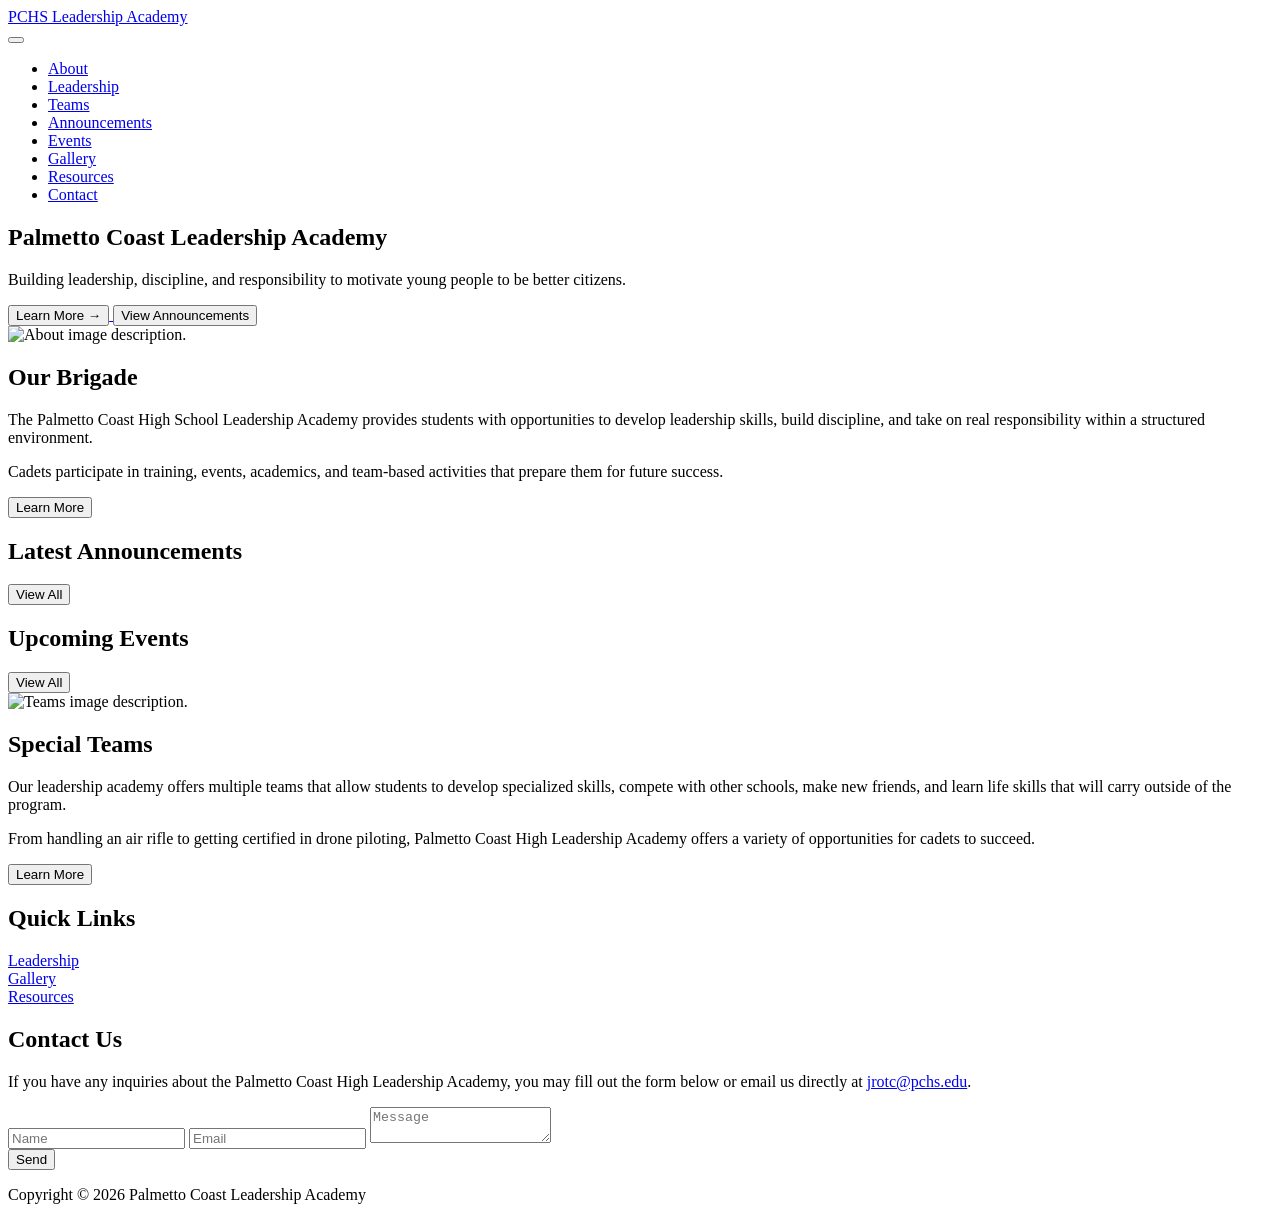
==== src/index.html @ 45a63ae2 "Create index.html" ====
<!doctype html>
<html lang="en">
  <head>
    <meta charset="UTF-8" />
    <meta name="viewport" content="width=device-width, initial-scale=1.0" />
    <meta name="language" content="English" />
    <meta
      name="description"
      content="The Palmetto Coast High Leadership Academy, where we build leadership, discipline, and responsibility to motivate young people to be better citizens. This is a case study. This is not a real school or JROTC program."
    />
    <title>Palmetto Coast High Leadership Academy</title>
    <link rel="stylesheet" href="assets/css/style.css" />
  </head>
  <body>
    <!-- Header -->
    <header class="header">
      <div class="container nav__container">
        <div class="logo">
          <a href="index.html">PCHS Leadership Academy</a>
        </div>

        <button
          class="nav__toggle"
          aria-expanded="false"
          aria-label="Toggle menu"
        >
          <span class="bar"></span>
          <span class="bar"></span>
          <span class="bar"></span>
        </button>

        <nav class="nav nav__panel" aria-label="Primary">
          <ul>
            <li><a href="pages/about.html">About</a></li>
            <li><a href="pages/leadership.html">Leadership</a></li>
            <li><a href="pages/teams.html">Teams</a></li>
            <li><a href="pages/announcements.html">Announcements</a></li>
            <li><a href="pages/events.html">Events</a></li>
            <li><a href="pages/gallery.html">Gallery</a></li>
            <li><a href="pages/resources.html">Resources</a></li>
            <li><a href="pages/contact.html">Contact</a></li>
          </ul>
        </nav>
      </div>
    </header>

    <main data-page="home">
      <!-- Hero Section -->
      <section id="hero">
        <div class="container hero__container">
          <h1>Palmetto Coast Leadership Academy</h1>
          <p>
            Building leadership, discipline, and responsibility to motivate
            young people to be better citizens.
          </p>
          <div class="hero__buttons">
            <a href="pages/about.html">
              <button class="primary-btn">Learn More →</button>
            </a>
            <a href="#announcements"
              ><button class="secondary-btn">View Announcements</button></a
            >
          </div>
        </div>
      </section>

      <!-- About / Program Overview Section -->
      <section id="overview">
        <div class="container overview__container">
          <div class="overview__img">
            <img
              src="assets/images/about-img.jpg"
              alt="About image description."
            />
          </div>
          <div class="overview__content">
            <h2>Our Brigade</h2>
            <p>
              The Palmetto Coast High School Leadership Academy provides
              students with opportunities to develop leadership skills, build
              discipline, and take on real responsibility within a structured
              environment.
            </p>
            <p>
              Cadets participate in training, events, academics, and team-based
              activities that prepare them for future success.
            </p>
            <a href="pages/about.html"><button>Learn More</button></a>
          </div>
        </div>
      </section>

      <!-- Latest Announcements Section -->
      <section id="announcements">
        <div class="container">
          <h2>Latest Announcements</h2>

          <div class="item__grid" id="announcement-list"></div>
          <div class="view-all">
            <a href="pages/announcements.html"><button>View All</button></a>
          </div>
        </div>
      </section>

      <!-- Upcoming Events Section -->
      <section id="events">
        <div class="container">
          <h2>Upcoming Events</h2>

          <div class="item__grid" id="event-list"></div>
          <div class="view-all">
            <a href="pages/events.html"><button>View All</button></a>
          </div>
        </div>
      </section>

      <!-- Special Teams Section -->
      <section id="teams">
        <div class="container teams__container">
          <div class="teams__img">
            <img
              src="assets/images/teams-img.jpg"
              alt="Teams image description."
            />
          </div>
          <div class="teams__content">
            <h2>Special Teams</h2>
            <p>
              Our leadership academy offers multiple teams that allow students
              to develop specialized skills, compete with other schools, make
              new friends, and learn life skills that will carry outside of the
              program.
            </p>
            <p>
              From handling an air rifle to getting certified in drone piloting,
              Palmetto Coast High Leadership Academy offers a variety of
              opportunities for cadets to succeed.
            </p>
            <a href="pages/teams.html"><button>Learn More</button></a>
          </div>
        </div>
      </section>

      <!-- Quick Links Section -->
      <section id="quick-links">
        <div class="container">
          <h2>Quick Links</h2>

          <a href="pages/leadership.html"><div class="link">Leadership</div></a>
          <a href="pages/gallery.html"><div class="link">Gallery</div></a>
          <a href="pages/resources.html"><div class="link">Resources</div></a>
        </div>
      </section>

      <!-- Contact Section -->
      <section id="contact">
        <div class="container">
          <h2>Contact Us</h2>
          <p>
            If you have any inquiries about the Palmetto Coast High Leadership
            Academy, you may fill out the form below or email us directly at
            <a href="mailto:jrotc@pchs.edu">jrotc@pchs.edu</a>.
          </p>
          <form class="contact__form">
            <input type="text" placeholder="Name" required />

            <input type="email" placeholder="Email" required />

            <textarea placeholder="Message" required></textarea>

            <div class="contact__form-submit">
              <button type="submit">Send</button>
            </div>
          </form>
        </div>
      </section>

      <!-- Footer -->
      <footer>
        <p>Copyright &copy; 2026 Palmetto Coast Leadership Academy</p>
      </footer>
    </main>
    <script src="assets/js/script.js"></script>
    <script src="assets/js/announcements.js"></script>
    <script src="assets/js/events.js"></script>
  </body>
</html>
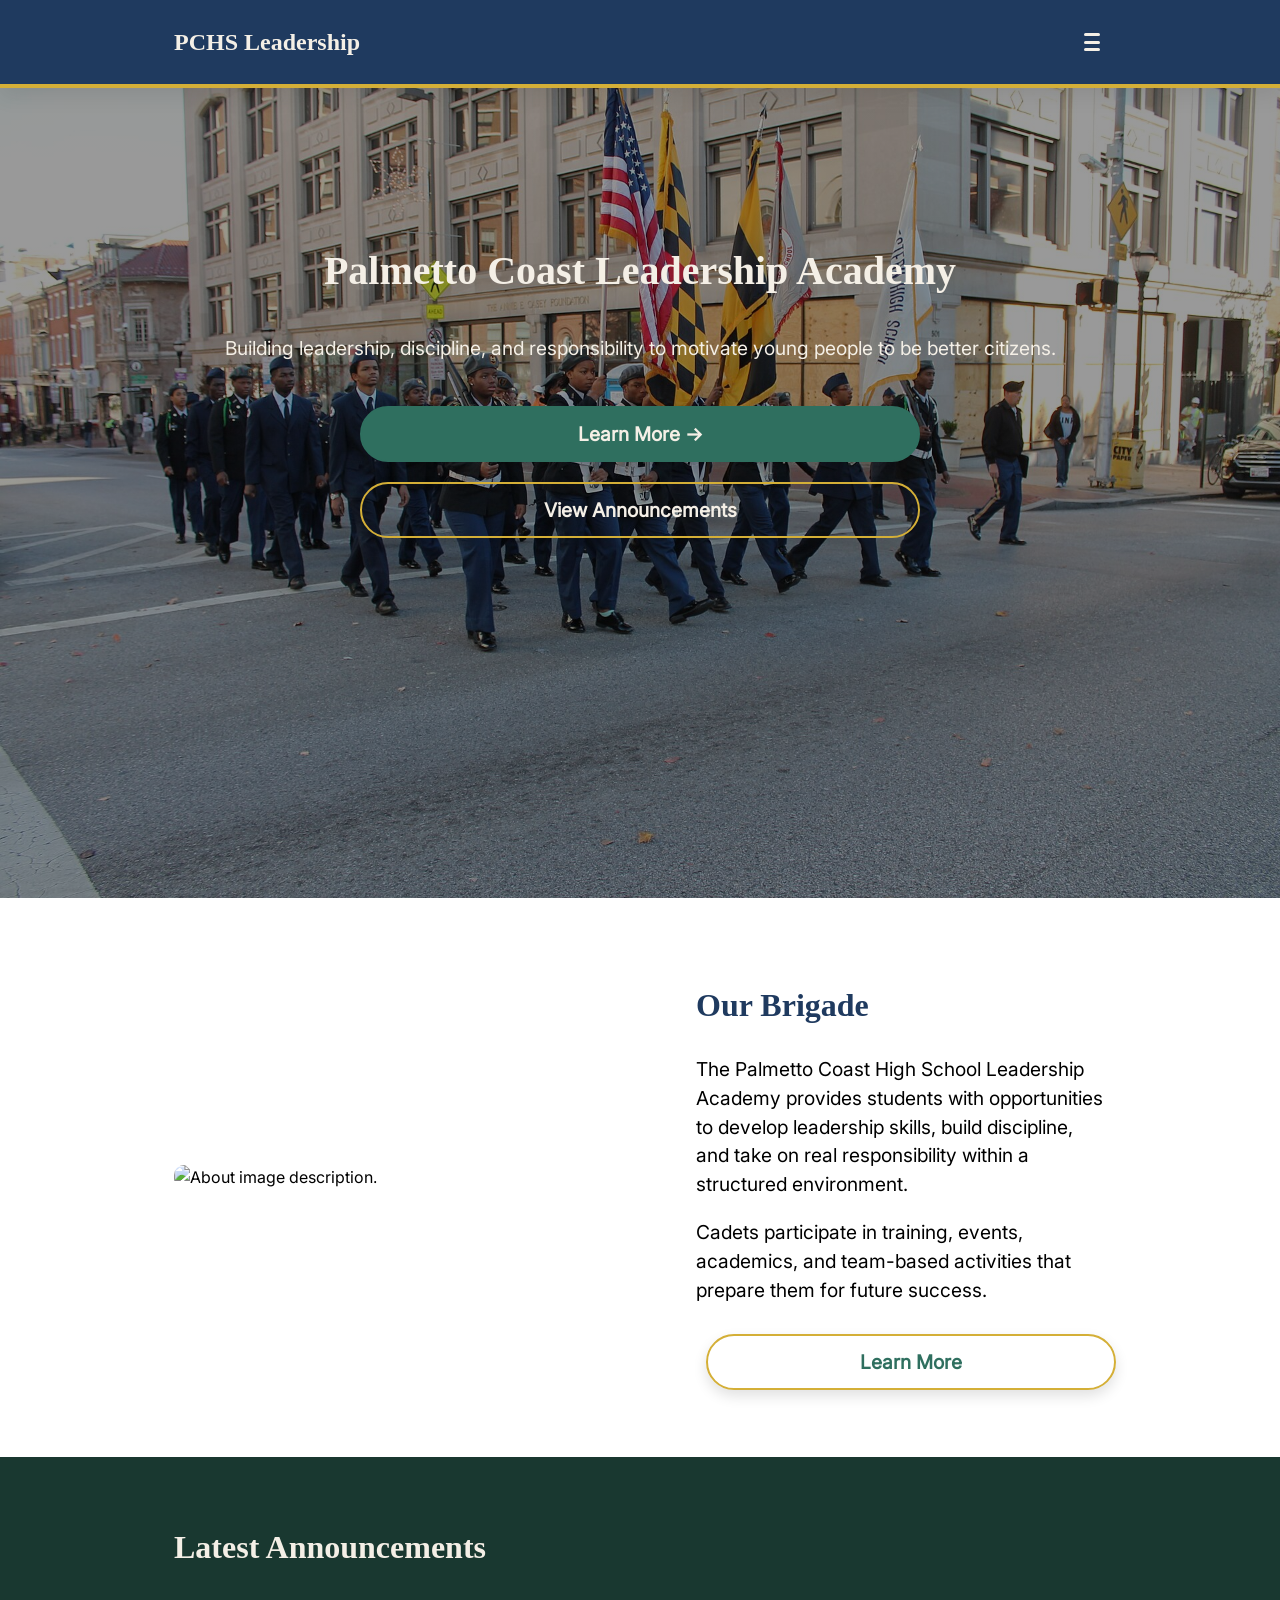
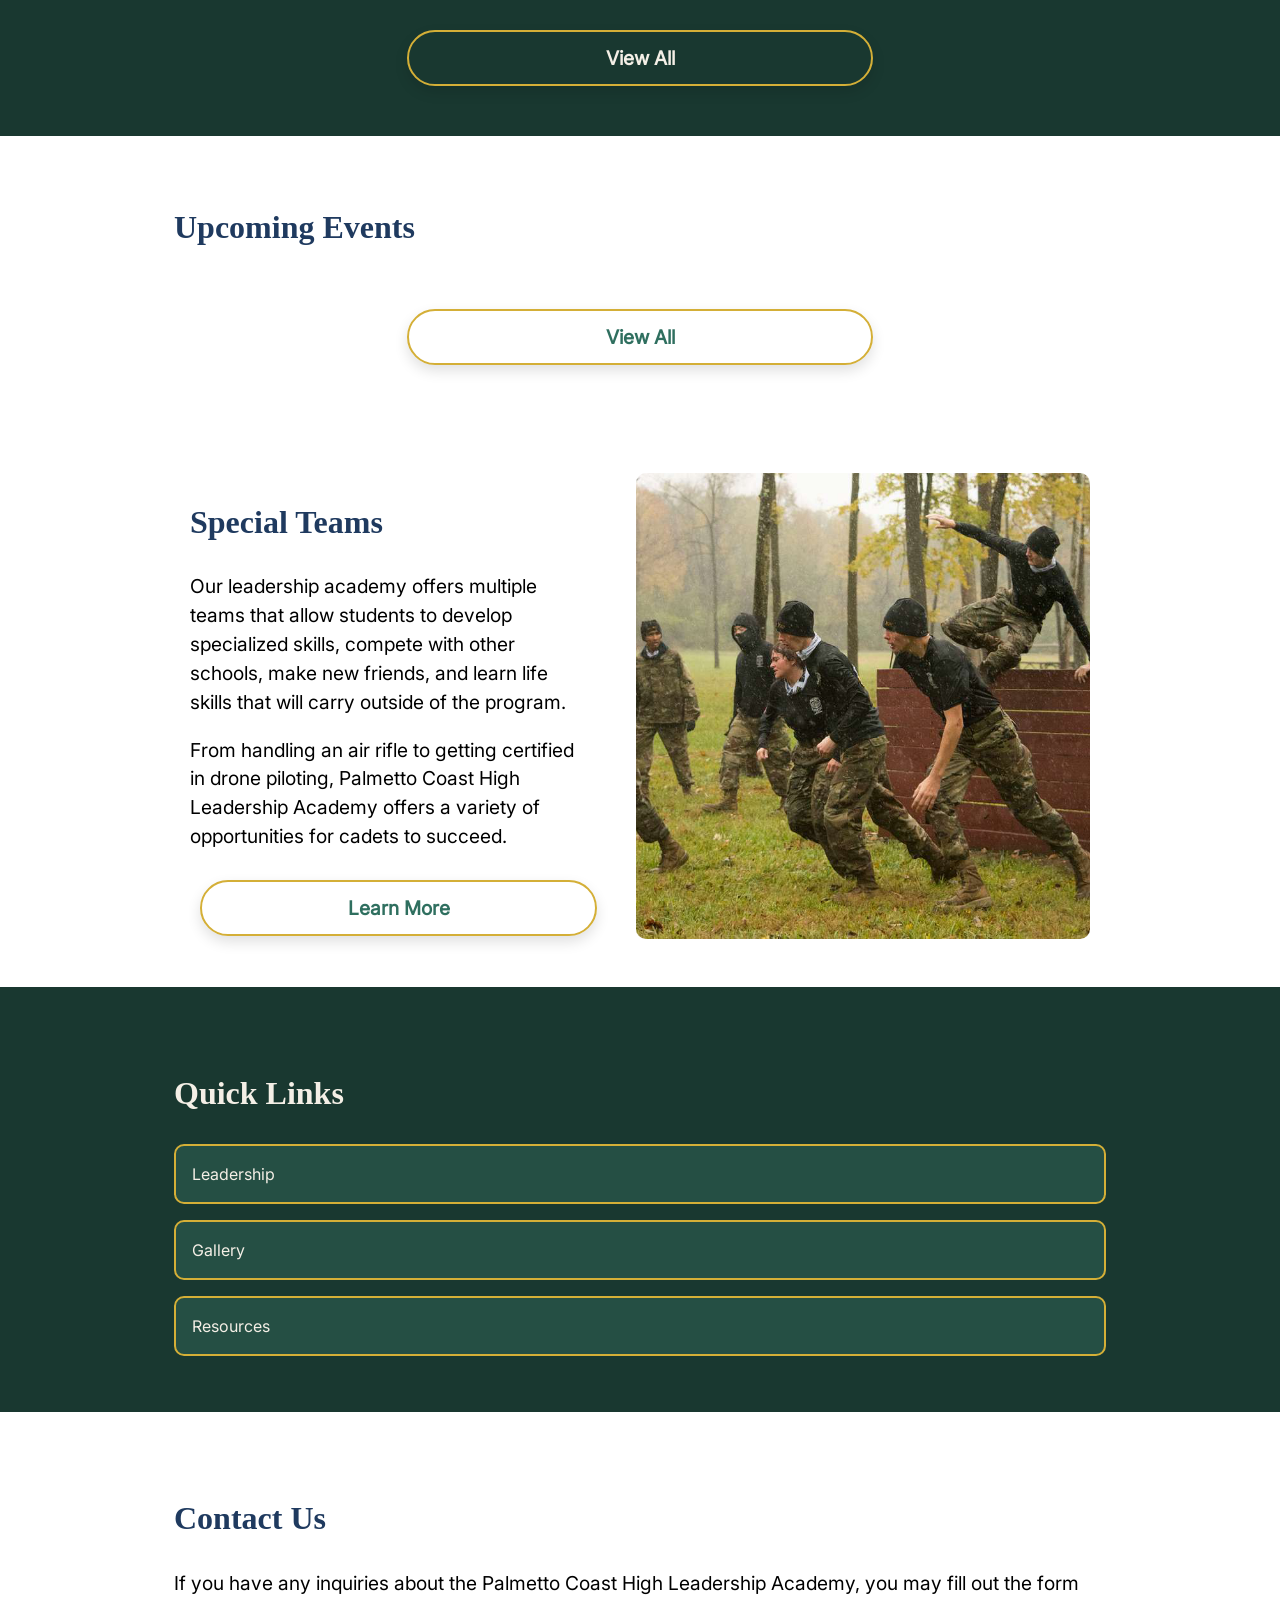
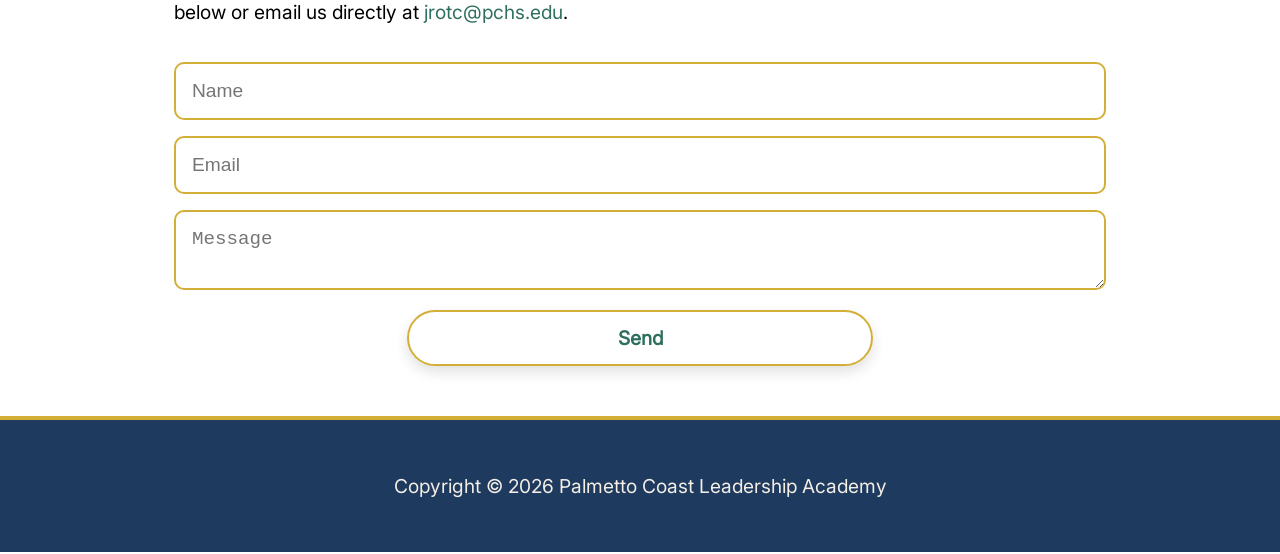
==== commit 3d719c09: "Update index.html" ====
--- a/src/index.html
+++ b/src/index.html
@@ -16,7 +16,7 @@
     <header class="header">
       <div class="container nav__container">
         <div class="logo">
-          <a href="index.html">PCHS Leadership Academy</a>
+          <a href="index.html">PCHS Leadership</a>
         </div>
 
         <button
--- a/src/assets/css/style.css
+++ b/src/assets/css/style.css
@@ -0,0 +1,1042 @@
+/* ================================
+   RESET
+   ================================= */
+
+*,
+*::before,
+*::after {
+  box-sizing: border-box;
+}
+
+/* ================================
+   DESIGN TOKENS
+   ================================= */
+
+:root {
+  --color-primary: #1f3a5f;
+  --color-secondary: #d4af37;
+  --color-accent: #2f6f5f;
+  --color-surface-dark: #193830;
+  --color-surface-light: #254f44;
+  --color-primary-text: #2b2b2b;
+  --color-secondary-text: #6b6b6b;
+  --color-neutral: #f4efe6;
+}
+
+/* ================================
+   FONTS  
+   ================================= */
+
+@font-face {
+  font-family: "Inter";
+  src: url("../fonts/Inter/Inter-VariableFont_opsz\,wght.ttf");
+  font-weight: 400;
+  font-style: normal;
+  font-display: swap;
+}
+
+@font-face {
+  font-family: "Merriweather";
+  src: url("../fonts/Merriweather/Merriweather-VariableFont_opsz\,wdth\,wght.ttf");
+  font-weight: 400;
+  font-style: normal;
+  font-display: swap;
+}
+
+/* ================================
+   BASE TYPOGRAPHY & STYLING 
+  ================================= */
+
+body {
+  margin: 0;
+  font-family: "Inter";
+  line-height: 1.5;
+}
+
+.container {
+  max-width: 600px;
+  margin: 0 auto;
+  padding: 1.5rem;
+}
+
+section {
+  padding: 2rem 0;
+}
+
+h1 {
+  font-family: "Merriweather";
+  font-size: 2.5rem;
+  font-weight: 800;
+}
+
+h2 {
+  font-family: "Merriweather";
+  color: var(--color-primary);
+  font-size: 2rem;
+  font-weight: 700;
+}
+
+h3 {
+  font-family: "Merriweather";
+  color: var(--color-primary-text);
+  font-size: 1.5rem;
+  font-weight: 600;
+}
+
+p {
+  font-size: 1.2rem;
+  font-weight: 300;
+}
+
+.title-center {
+  text-align: center;
+}
+
+.item__grid {
+  display: flex;
+  flex-wrap: wrap;
+  flex-direction: column;
+  justify-content: center;
+  gap: 1rem;
+  margin-top: 2rem;
+}
+
+.item {
+  border: 2px solid var(--color-secondary);
+  border-radius: 10px;
+  padding: 1rem;
+  margin-top: 1rem;
+  transition: all 0.25s ease;
+}
+
+.item:hover {
+  transform: translateY(-2px);
+  box-shadow: 0 10px 20px rgba(0, 0, 0, 0.15);
+}
+
+.card__item {
+  padding: 1rem;
+  border: 2px solid var(--color-secondary);
+  border-radius: 15px;
+  height: auto;
+  text-align: center;
+  transition: all 0.25s ease;
+  display: flex;
+  flex-direction: column;
+  justify-content: space-between;
+  flex: 0 0 calc(33% - 20px);
+  gap: 1rem;
+}
+
+.card__item:hover {
+  transform: translateY(-2px);
+  box-shadow: 0 10px 20px rgba(0, 0, 0, 0.15);
+}
+
+.card__item h3 {
+  color: var(--color-primary);
+}
+
+.card__item-content {
+  padding-top: 1rem;
+}
+
+.profile-card__item {
+  padding: 1rem;
+  border: 2px solid var(--color-secondary);
+  border-radius: 10px;
+  height: auto;
+  transition: all 0.25s ease;
+  display: flex;
+  flex-direction: column;
+  justify-content: space-between;
+  flex: 0 0 calc(33% - 20px);
+  gap: 1rem;
+}
+
+.profile-card__item:hover {
+  transform: translateY(-2px);
+  box-shadow: 0 10px 20px rgba(0, 0, 0, 0.15);
+}
+
+.profile-card__item img {
+  width: 100%;
+  height: auto;
+  border-radius: 10px;
+}
+
+.profile-card__item h3 {
+  color: var(--color-primary);
+  text-align: center;
+}
+
+.profile-card__item-role {
+  text-align: center;
+  font-weight: 800;
+  color: var(--color-primary);
+}
+
+.profile-card__item-desc {
+  padding-top: 1rem;
+}
+
+/* Desktops and larger screens */
+@media (min-width: 801px) {
+  .item__grid {
+    flex-direction: row;
+  }
+
+  .card__item {
+    max-width: 350px;
+    height: auto;
+  }
+
+  .profile-card__item {
+    max-width: 350px;
+    height: auto;
+  }
+}
+
+#cta {
+  background:
+    linear-gradient(rgba(0, 0, 0, 0.4), rgba(0, 0, 0, 0.4)),
+    url("../images/cta-bg.jpg");
+  background-color: rgba(0, 0, 0, 0.3);
+  background-position: center;
+  background-repeat: no-repeat;
+  background-size: cover;
+  text-align: center;
+}
+
+#cta h2 {
+  color: var(--color-neutral);
+  font-weight: 800;
+}
+
+#cta p {
+  color: var(--color-neutral);
+}
+
+#cta button {
+  margin-top: 1rem;
+  padding: 14px 28px;
+  width: 70%;
+  border-radius: 999px;
+  background: var(--color-accent);
+  box-shadow: 0 6px 14px rgba(0, 0, 0, 0.12);
+  color: var(--color-neutral);
+  font-family: "Inter";
+  font-size: 1.3rem;
+  font-weight: 600;
+  transition: all 0.25s ease;
+}
+
+#cta button:hover {
+  transform: translateY(-2px);
+  box-shadow: 0 10px 20px rgba(0, 0, 0, 0.15);
+  cursor: pointer;
+  border: 2px solid var(--color-secondary);
+}
+
+/* Desktops and larger screens */
+@media (min-width: 801px) {
+  #cta button {
+    width: 50%;
+  }
+}
+
+.dark {
+  background: var(--color-surface-light);
+}
+
+.dark h3 {
+  color: var(--color-neutral);
+}
+
+.darker {
+  background: var(--color-surface-dark);
+}
+
+.darker h2 {
+  color: var(--color-neutral);
+}
+
+.darker h3 {
+  color: var(--color-neutral);
+}
+
+.darker p {
+  color: var(--color-neutral);
+}
+
+.bg-dark {
+  background: var(--color-surface-dark);
+}
+
+/* Desktops and larger screens */
+@media (min-width: 801px) {
+  .container {
+    max-width: 980px;
+  }
+}
+
+/* ================================
+   HEADER
+   ================================= */
+
+.header {
+  background: var(--color-primary);
+  position: sticky;
+  top: 0;
+  z-index: 1000;
+  border-bottom: 4px solid var(--color-secondary);
+  box-shadow: 0 8px 20px rgba(0, 0, 0, 0.08);
+}
+
+/* ================================
+   NAVIGATION
+   ================================= */
+
+.nav {
+  display: none;
+  pointer-events: none;
+}
+
+.nav ul {
+  list-style: none;
+  padding: 0;
+  margin: 0;
+  text-align: center;
+}
+
+.nav li {
+  margin-bottom: 1rem;
+  font-size: 1.3rem;
+}
+
+.nav a {
+  font-family: "Inter";
+  text-decoration: none;
+  color: var(--color-neutral);
+}
+
+.nav__container {
+  display: flex;
+  justify-content: space-between;
+  align-items: center;
+}
+
+.nav__toggle {
+  display: flex;
+  flex-direction: column;
+  justify-content: space-between;
+  width: 28px;
+  height: 20px;
+  background: none;
+  border: none;
+  cursor: pointer;
+}
+
+.nav__toggle .bar {
+  width: 100%;
+  height: 3px;
+  background: var(--color-neutral);
+  border-radius: 2px;
+  transition: all 0.3s ease;
+}
+
+.logo a {
+  color: var(--color-neutral);
+  text-decoration: none;
+  font-family: "Merriweather";
+  font-weight: 800;
+  font-size: 1.5rem;
+}
+
+/* ================================
+   HAMBURGER ANIMATION
+   ================================= */
+
+.nav__toggle.active .bar:nth-child(1) {
+  transform: rotate(45deg) translate(5px, 5px);
+}
+
+.nav__toggle.active .bar:nth-child(2) {
+  opacity: 0;
+}
+
+.nav__toggle.active .bar:nth-child(3) {
+  transform: rotate(-45deg) translate(6px, -6px);
+}
+
+/* ================================
+   MOBILE MENU PANEL
+   ================================= */
+
+.nav {
+  display: block;
+  position: absolute;
+  top: 100%;
+  left: 0;
+  width: 100%;
+  background: var(--color-primary);
+  border-bottom: 4px solid var(--color-secondary);
+  box-shadow: 0 8px 20px rgba(0, 0, 0, 0.08);
+  transform: translateY(-10px);
+  opacity: 0;
+  transition: all 0.25s ease;
+}
+
+.nav__panel ul {
+  max-width: 640px;
+  margin: 0 auto;
+}
+
+.nav ul {
+  padding: 1.5rem;
+}
+
+.nav a {
+  display: block;
+  padding: 0.5rem 0;
+}
+
+.nav.active {
+  transform: translateY(0);
+  opacity: 1;
+  pointer-events: auto;
+}
+
+/* ================================
+   HERO SECTION
+   ================================= */
+
+#hero {
+  text-align: center;
+  background:
+    linear-gradient(rgba(0, 0, 0, 0.4), rgba(0, 0, 0, 0.4)),
+    url("../images/hero-bg.jpg");
+  background-color: rgba(0, 0, 0, 0.3);
+  background-position: center;
+  background-repeat: no-repeat;
+  background-size: cover;
+  height: 90vh;
+}
+
+.hero__container {
+  margin-top: 4rem;
+}
+
+#hero h1 {
+  color: var(--color-neutral);
+}
+
+#hero p {
+  color: var(--color-neutral);
+}
+
+.hero__buttons {
+  margin-top: 2rem;
+}
+
+.hero__buttons button {
+  margin: 0.65rem;
+  padding: 14px 28px;
+  width: 100%;
+  border-radius: 999px;
+  box-shadow: 0 6px 14px rgba(0, 0, 0, 0.12);
+  color: var(--color-neutral);
+  font-family: "Inter";
+  font-size: 1.2rem;
+  font-weight: 600;
+  transition: all 0.25s ease;
+}
+
+.primary-btn {
+  border: 2px solid var(--color-accent);
+  background: var(--color-accent);
+}
+
+.secondary-btn {
+  border: 2px solid var(--color-secondary);
+  background: none;
+}
+
+.hero__buttons button:hover {
+  transform: translateY(-2px);
+  box-shadow: 0 10px 20px rgba(0, 0, 0, 0.15);
+  border: 2px solid var(--color-secondary);
+  cursor: pointer;
+}
+
+.secondary-btn:hover {
+  background: var(--color-accent);
+}
+
+/* Desktops and larger screens */
+@media (min-width: 801px) {
+  .hero__buttons button {
+    width: 60%;
+  }
+}
+
+/* ================================
+   ABOUT SECTION
+   ================================= */
+
+#overview {
+  padding: 1rem;
+  margin-top: 1rem;
+}
+
+#overview img {
+  width: 100%;
+  border-radius: 10px;
+}
+
+#overview button {
+  margin: 0.65rem;
+  padding: 14px 28px;
+  width: 100%;
+  border: 2px solid var(--color-secondary);
+  border-radius: 999px;
+  background: none;
+  box-shadow: 0 6px 14px rgba(0, 0, 0, 0.12);
+  color: var(--color-accent);
+  font-family: "Inter";
+  font-size: 1.2rem;
+  font-weight: 600;
+  transition: all 0.25s ease;
+}
+
+#overview button:hover {
+  transform: translateY(-2px);
+  box-shadow: 0 10px 20px rgba(0, 0, 0, 0.15);
+  background: var(--color-accent);
+  color: var(--color-neutral);
+  cursor: pointer;
+}
+
+/* Desktops and larger screens */
+@media (min-width: 801px) {
+  .overview__container {
+    display: flex;
+    align-items: center;
+    gap: 50px;
+  }
+
+  .overview__img {
+    float: left;
+    width: 2000px;
+  }
+
+  #overview img {
+    border-radius: 10px;
+  }
+
+  .overview__content {
+    width: auto;
+  }
+}
+
+/* ================================
+   ANNOUNCEMENTS SECTION
+   ================================= */
+
+#announcements {
+  padding: 1rem;
+  margin-top: 1rem;
+  background: var(--color-surface-dark);
+  color: var(--color-neutral);
+}
+
+#announcements h2,
+h3 {
+  color: var(--color-neutral);
+}
+
+.announcement__item {
+  border: 2px solid var(--color-secondary);
+  border-radius: 10px;
+  background: var(--color-surface-light);
+  padding: 1rem;
+  margin-top: 1rem;
+  transition: all 0.25s ease;
+}
+
+.announcement__item:hover {
+  transform: translateY(-2px);
+  box-shadow: 0 10px 20px rgba(0, 0, 0, 0.15);
+}
+
+#announcements button {
+  margin: 0.65rem;
+  padding: 14px 28px;
+  width: 100%;
+  border: 2px solid var(--color-secondary);
+  border-radius: 999px;
+  background: none;
+  box-shadow: 0 6px 14px rgba(0, 0, 0, 0.12);
+  color: var(--color-neutral);
+  font-family: "Inter";
+  font-size: 1.2rem;
+  font-weight: 600;
+  transition: all 0.25s ease;
+}
+
+#announcements button:hover {
+  transform: translateY(-2px);
+  box-shadow: 0 10px 20px rgba(0, 0, 0, 0.15);
+  background: var(--color-accent);
+  color: var(--color-neutral);
+  cursor: pointer;
+}
+
+.view-all {
+  display: flex;
+  justify-content: center;
+  margin-top: 1rem;
+}
+
+.view-all a {
+  width: 100%;
+}
+
+/* Desktops and larger screens */
+@media (min-width: 801px) {
+  #announcements button {
+    width: 50%;
+  }
+
+  .view-all {
+    display: flex;
+  }
+
+  .view-all a {
+    text-align: center;
+  }
+}
+
+/* ================================
+   EVENTS SECTION
+   ================================= */
+
+#events {
+  padding: 1rem;
+}
+
+#events h3 {
+  color: var(--color-primary);
+}
+
+#events button {
+  margin: 0.65rem;
+  padding: 14px 28px;
+  width: 100%;
+  border: 2px solid var(--color-secondary);
+  border-radius: 999px;
+  background: none;
+  box-shadow: 0 6px 14px rgba(0, 0, 0, 0.12);
+  color: var(--color-accent);
+  font-family: "Inter";
+  font-size: 1.2rem;
+  font-weight: 600;
+  transition: all 0.25s ease;
+}
+
+#events button:hover {
+  transform: translateY(-2px);
+  box-shadow: 0 10px 20px rgba(0, 0, 0, 0.15);
+  background: var(--color-accent);
+  color: var(--color-neutral);
+  cursor: pointer;
+}
+
+/* Desktops and larger screens */
+@media (min-width: 801px) {
+  #events button {
+    width: 50%;
+  }
+
+  .view-all {
+    display: flex;
+  }
+
+  .view-all a {
+    text-align: center;
+  }
+}
+
+/* ================================
+   SPECIAL TEAMS SECTION
+   ================================= */
+
+#teams {
+  padding: 1rem;
+  margin-top: 1rem;
+}
+
+#teams img {
+  width: 100%;
+  border-radius: 10px;
+}
+
+#teams button {
+  margin: 0.65rem;
+  padding: 14px 28px;
+  width: 100%;
+  border: 2px solid var(--color-secondary);
+  border-radius: 999px;
+  background: none;
+  box-shadow: 0 6px 14px rgba(0, 0, 0, 0.12);
+  color: var(--color-accent);
+  font-family: "Inter";
+  font-size: 1.2rem;
+  font-weight: 600;
+  transition: all 0.25s ease;
+}
+
+#teams button:hover {
+  transform: translateY(-2px);
+  box-shadow: 0 10px 20px rgba(0, 0, 0, 0.15);
+  background: var(--color-accent);
+  color: var(--color-neutral);
+  cursor: pointer;
+}
+
+/* Desktops and larger screens */
+@media (min-width: 801px) {
+  .teams__container {
+    display: flex;
+    align-items: center;
+    gap: 50px;
+  }
+
+  .teams__img {
+    margin-right: 1em;
+    float: right;
+    width: 2000px;
+    order: 1;
+  }
+
+  #teams img {
+    border-radius: 10px;
+  }
+
+  .teams__content {
+    margin-left: 1em;
+    width: auto;
+  }
+}
+
+/* ================================
+   QUICK LINKS SECTION
+   ================================= */
+
+#quick-links {
+  background: var(--color-surface-dark);
+}
+
+#quick-links h2 {
+  color: var(--color-neutral);
+}
+
+#quick-links a {
+  color: inherit;
+  text-decoration: none;
+}
+
+.link {
+  border: 2px solid var(--color-secondary);
+  border-radius: 10px;
+  background: var(--color-surface-light);
+  padding: 1rem;
+  margin-top: 1rem;
+  color: var(--color-neutral);
+  transition: all 0.25s ease;
+}
+
+.link:hover {
+  transform: translateY(-2px);
+  box-shadow: 0 10px 20px rgba(0, 0, 0, 0.15);
+  cursor: pointer;
+}
+
+.link a {
+  color: inherit;
+  text-decoration: none;
+}
+
+/* ================================
+   CONTACT SECTION
+   ================================= */
+
+#contact {
+  padding: 1rem;
+  margin-top: 1rem;
+}
+
+.contact__form input,
+.contact__form select,
+.contact__form textarea {
+  width: 100%;
+  margin-top: 1rem;
+  padding: 1rem;
+  border: 2px solid var(--color-secondary);
+  border-radius: 10px;
+  font-size: 1.2rem;
+}
+
+.contact__form-submit {
+  margin-top: 0.25rem;
+}
+
+.contact__form button {
+  margin: 0.65rem;
+  padding: 14px 28px;
+  width: 100%;
+  border: 2px solid var(--color-secondary);
+  border-radius: 999px;
+  background: none;
+  box-shadow: 0 6px 14px rgba(0, 0, 0, 0.12);
+  color: var(--color-accent);
+  font-family: "Inter";
+  font-size: 1.2rem;
+  font-weight: 600;
+  transition: all 0.25s ease;
+}
+
+.contact__form button:hover {
+  transform: translateY(-2px);
+  box-shadow: 0 10px 20px rgba(0, 0, 0, 0.15);
+  background: var(--color-accent);
+  color: var(--color-neutral);
+  cursor: pointer;
+}
+
+#contact a {
+  text-decoration: none;
+  color: var(--color-accent);
+}
+
+#contact a:hover {
+  text-decoration: underline;
+}
+
+/* Desktops and larger screens */
+@media (min-width: 801px) {
+  .contact__form-submit {
+    display: flex;
+    justify-content: center;
+  }
+  .contact__form button {
+    width: 50%;
+  }
+}
+
+/* ================================
+   FOOTER
+   ================================= */
+
+footer {
+  background: var(--color-primary);
+  border-top: 4px solid var(--color-secondary);
+  text-align: center;
+  padding: 2rem 1rem;
+  color: var(--color-neutral);
+  font-family: "Inter";
+}
+
+/* ================================
+   ADDITIONAL STYLES
+   ================================= */
+
+/* ================================
+   HERO ABOUT PAGE SECTION
+   ================================= */
+
+#hero__about {
+  text-align: center;
+  background:
+    linear-gradient(rgba(0, 0, 0, 0.4), rgba(0, 0, 0, 0.4)),
+    url("../images/about-bg.jpg");
+  height: 55vh;
+  background-color: rgba(0, 0, 0, 0.3);
+  background-position: center;
+  background-repeat: no-repeat;
+  background-size: cover;
+  color: var(--color-neutral);
+}
+
+/* ================================
+   HERO LEADERSHIP PAGE SECTION
+   ================================= */
+
+#hero__leadership {
+  text-align: center;
+  background:
+    linear-gradient(rgba(0, 0, 0, 0.4), rgba(0, 0, 0, 0.4)),
+    url("../images/leadership-bg.jpg");
+  height: 55vh;
+  background-color: rgba(0, 0, 0, 0.3);
+  background-position: center;
+  background-repeat: no-repeat;
+  background-size: cover;
+  color: var(--color-neutral);
+}
+
+/* ================================
+   HERO SPECIAL TEAMS PAGE SECTION
+   ================================= */
+
+#hero__teams {
+  text-align: center;
+  background:
+    linear-gradient(rgba(0, 0, 0, 0.4), rgba(0, 0, 0, 0.4)),
+    url("../images/teams-bg.jpg");
+  height: 55vh;
+  background-color: rgba(0, 0, 0, 0.3);
+  background-position: center;
+  background-repeat: no-repeat;
+  background-size: cover;
+  color: var(--color-neutral);
+}
+
+/* ================================
+   RESOURCES PAGE
+   ================================= */
+
+.hero__resources h2 {
+  color: var(--color-neutral);
+}
+
+/* ===========================
+   Gallery
+=========================== */
+
+#hero__gallery {
+  text-align: center;
+  background:
+    linear-gradient(rgba(0, 0, 0, 0.4), rgba(0, 0, 0, 0.4)),
+    url("../images/gallery-bg.jpg");
+  height: 55vh;
+  background-color: rgba(0, 0, 0, 0.3);
+  background-position: center;
+  background-repeat: no-repeat;
+  background-size: cover;
+  color: var(--color-neutral);
+}
+
+.gallery__category {
+  padding: 3rem 0;
+}
+
+.gallery__category h2 {
+  margin-bottom: 1.5rem;
+}
+
+.gallery__grid {
+  display: grid;
+  grid-template-columns: 1fr;
+}
+
+.gallery__item {
+  border: 2px solid var(--color-secondary);
+  border-radius: 10px;
+  background: none;
+  padding: 0;
+  cursor: pointer;
+  transition: all 0.25s ease;
+}
+
+.gallery__item:hover {
+  transform: translateY(-2px);
+  box-shadow: 0 10px 20px rgba(0, 0, 0, 0.15);
+}
+
+.gallery__item img {
+  display: block;
+  width: 100%;
+  aspect-ratio: 4 / 3;
+  object-fit: cover;
+  border-top-left-radius: 10px;
+  border-top-right-radius: 10px;
+}
+
+.gallery__item figcaption {
+  font-family: "Inter";
+  padding: 1rem;
+  text-align: center;
+  font-size: 1rem;
+  color: var(--color-primary);
+}
+
+.gallery__expand {
+  margin-top: 1.5rem;
+  padding: 0.85rem 1rem;
+  width: 100%;
+  border: 2px solid var(--color-secondary);
+  border-radius: 999px;
+  background: none;
+  box-shadow: 0 6px 14px rgba(0, 0, 0, 0.12);
+  color: var(--color-accent);
+  font-family: "Inter";
+  font-size: 1.2rem;
+  font-weight: 600;
+  transition: all 0.25s ease;
+}
+
+.gallery__expand:hover {
+  transform: translateY(-2px);
+  box-shadow: 0 10px 20px rgba(0, 0, 0, 0.15);
+  background: var(--color-accent);
+  color: var(--color-neutral);
+  cursor: pointer;
+}
+
+/* Accessibility */
+
+.gallery__item:focus-visible,
+.gallery__expand:focus-visible,
+.lightbox button:focus-visible {
+  outline: 3px solid var(--color-accent);
+  outline-offset: 4px;
+}
+
+/* Desktops and larger screens */
+
+/* Tablets */
+@media (min-width: 768px) {
+  .gallery__grid {
+    grid-template-columns: repeat(2, 1fr);
+  }
+
+  .more-less__btns {
+    display: flex;
+    justify-content: center;
+  }
+
+  .gallery__expand {
+    width: 50%;
+  }
+}
+
+/* Desktops */
+@media (min-width: 1024px) {
+  .gallery__grid {
+    grid-template-columns: repeat(3, 1fr);
+  }
+}
+
+/* ===========================
+   Reduced Motion
+=========================== */
+
+@media (prefers-reduced-motion: reduce) {
+  *,
+  *::before,
+  *::after {
+    scroll-behavior: auto;
+    transition: none;
+  }
+}
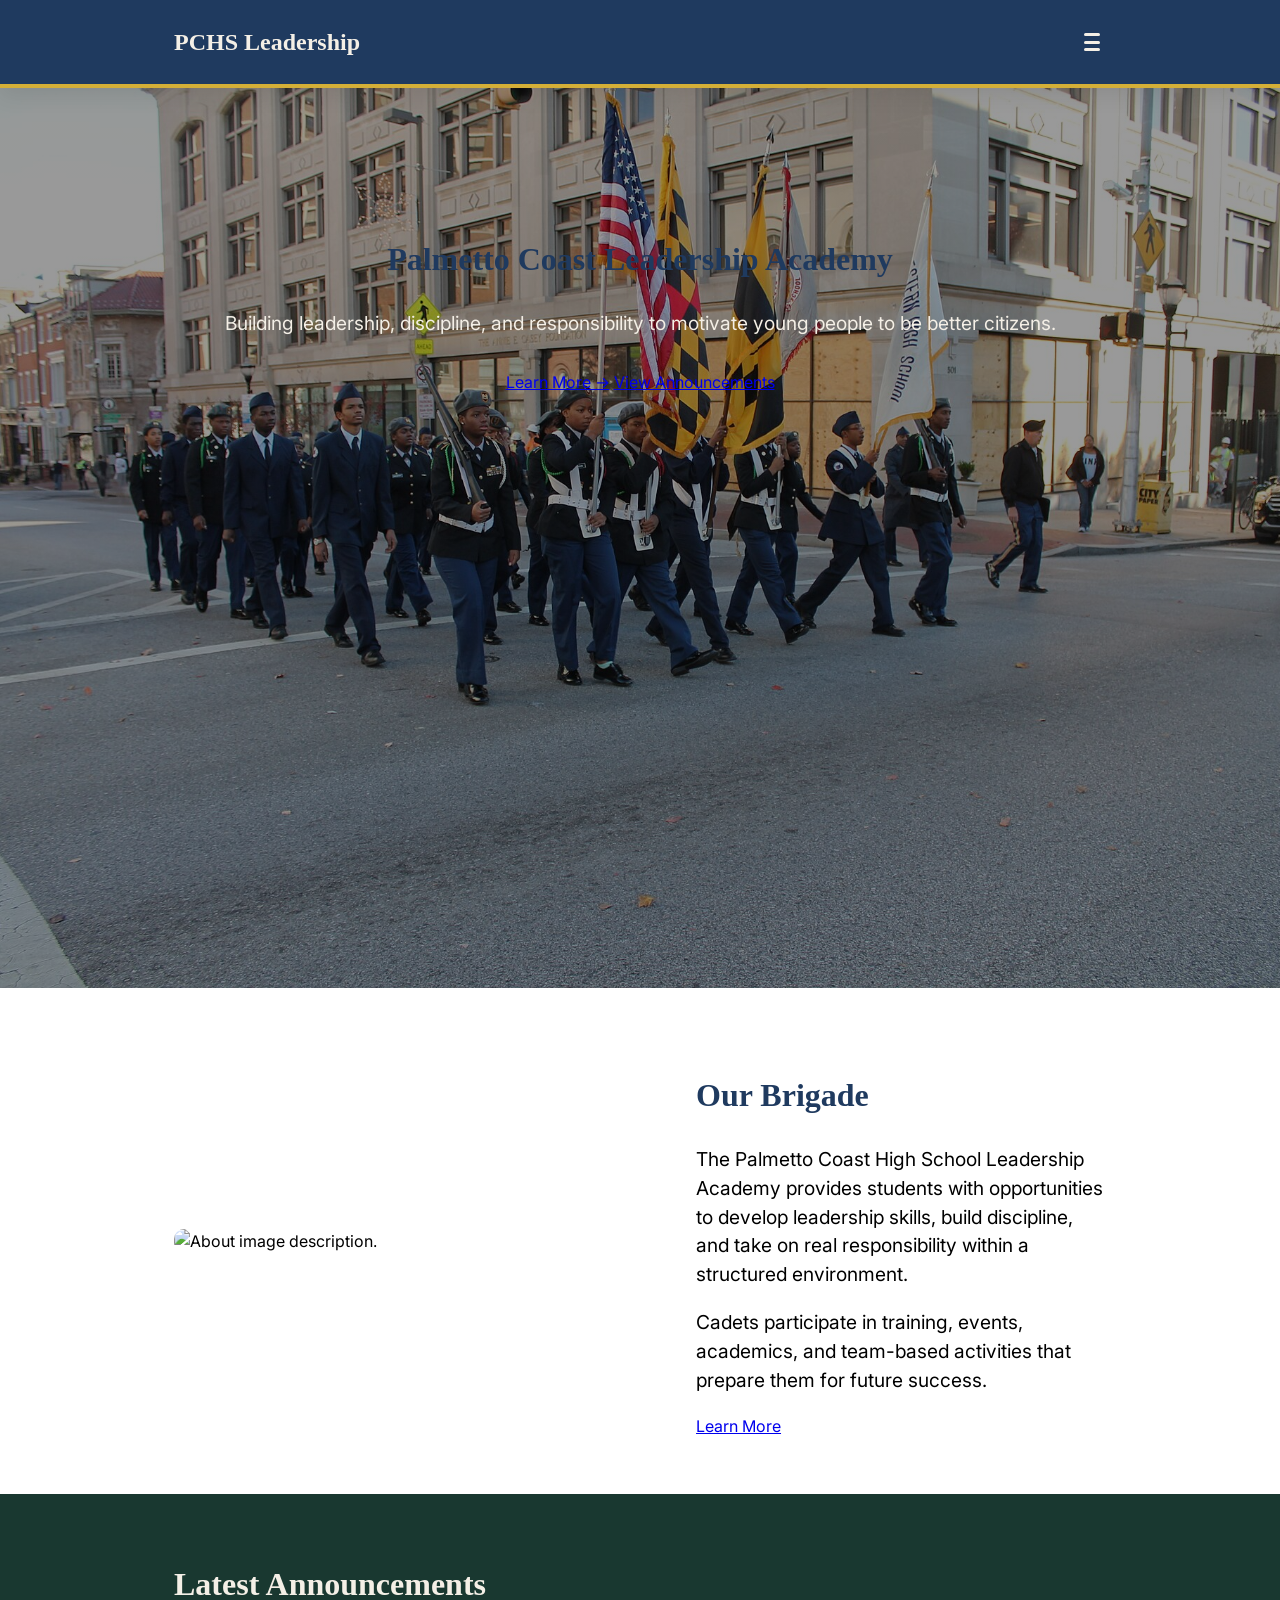
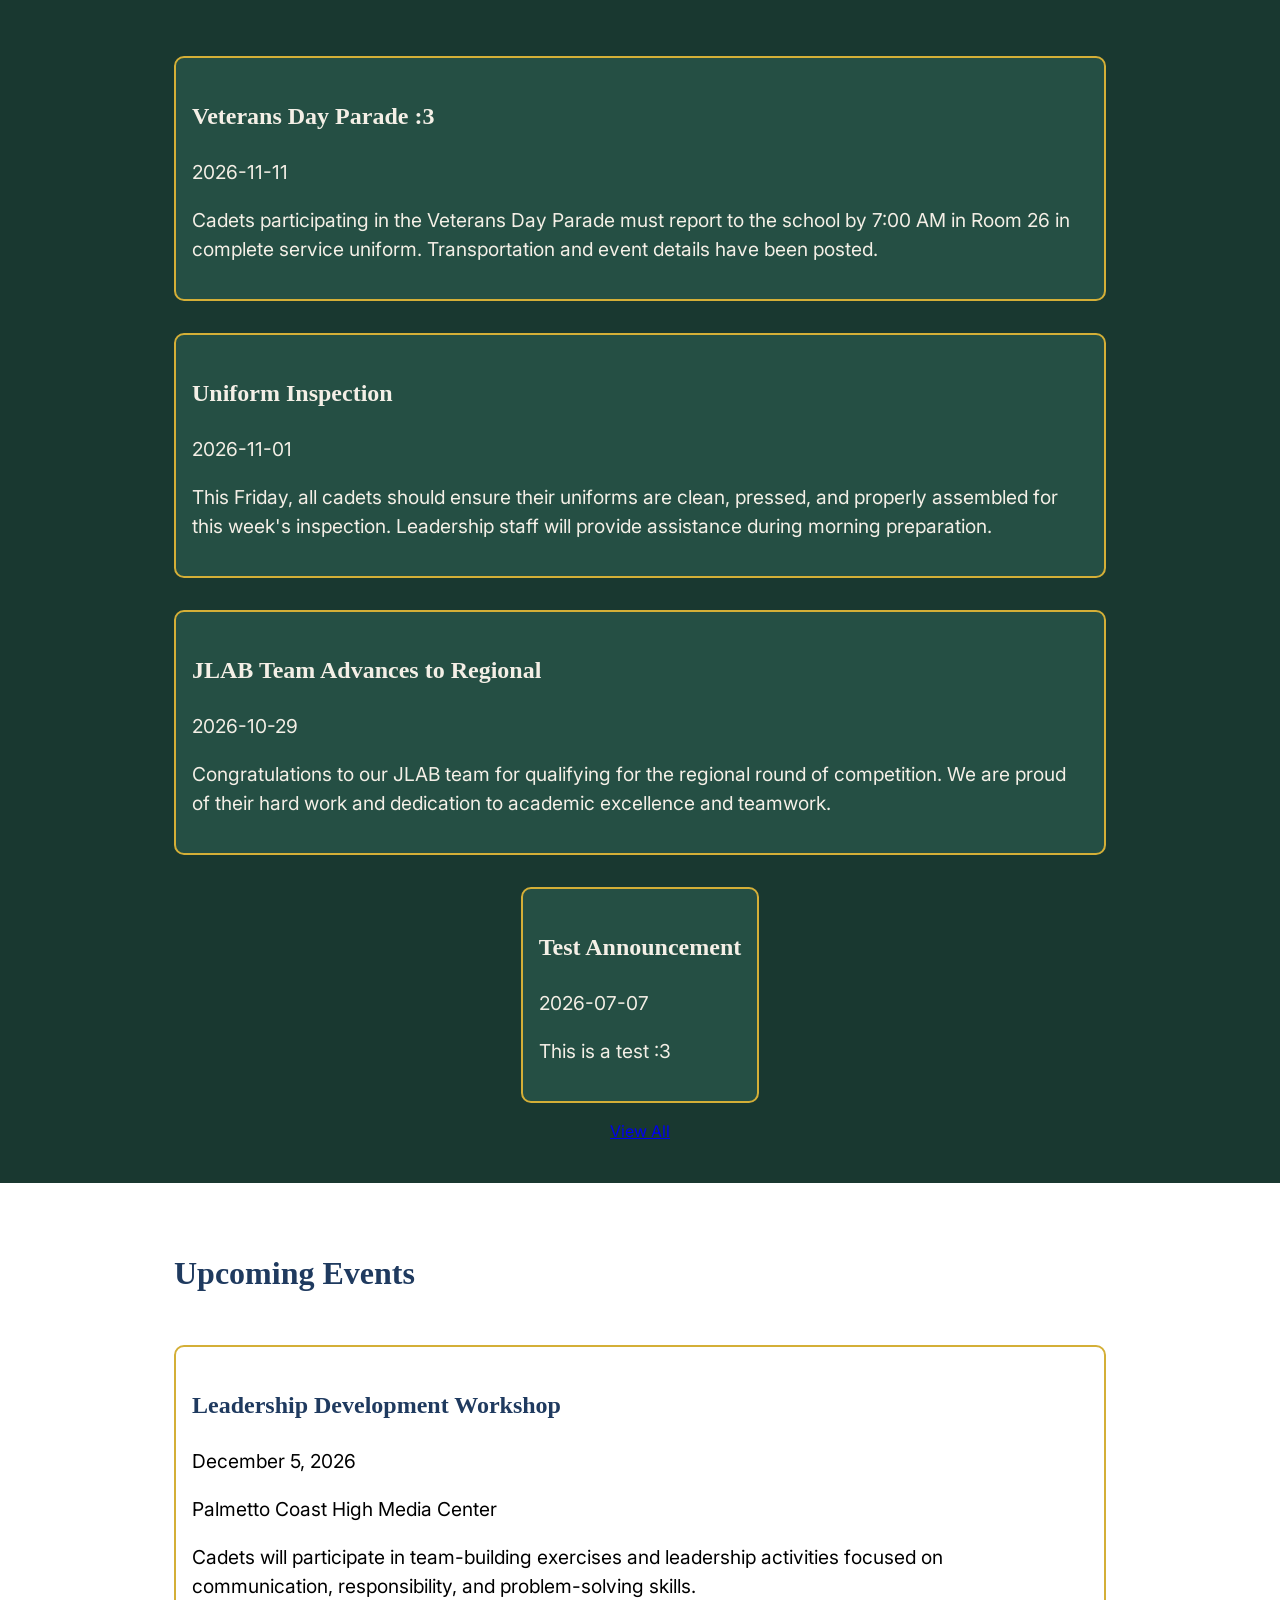
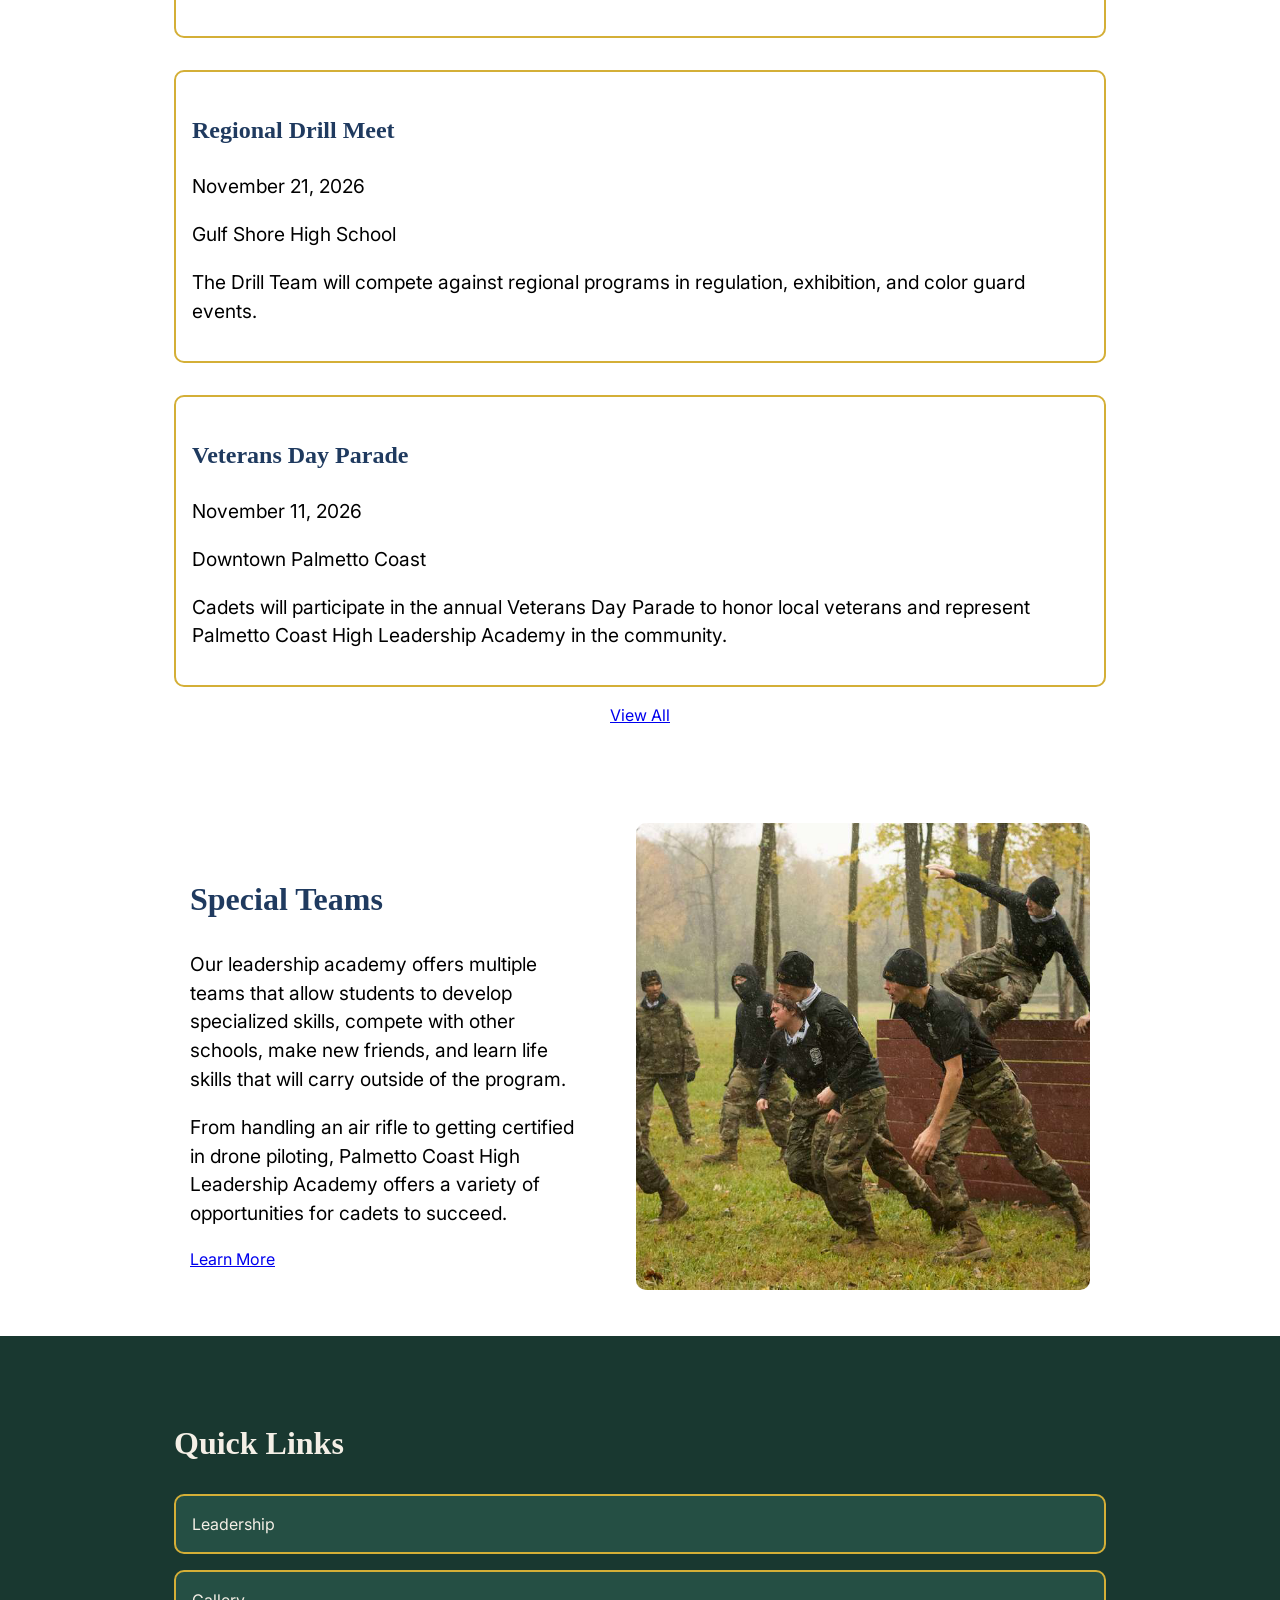
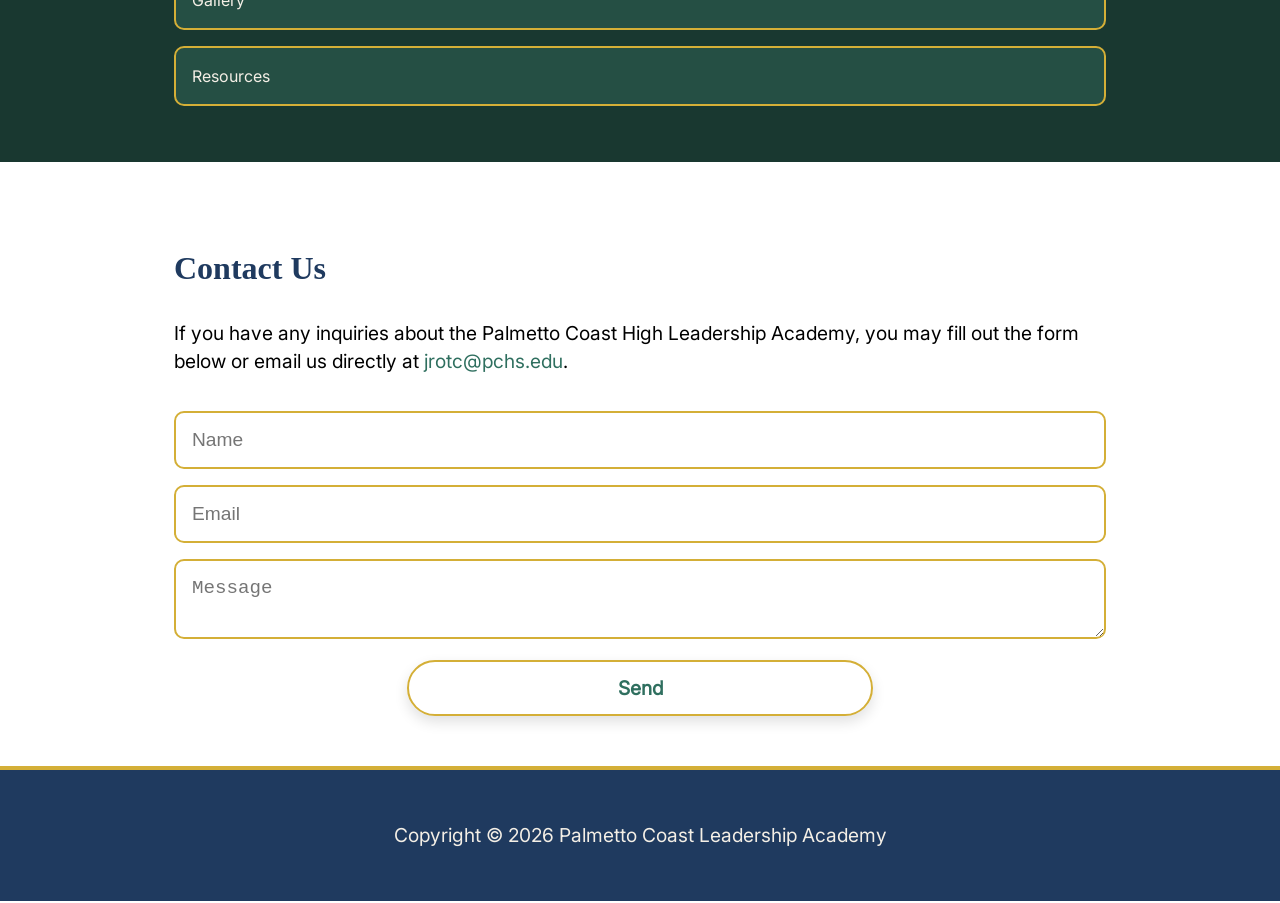
==== commit 9b1f3d1b: "Update index.html" ====
--- a/src/index.html
+++ b/src/index.html
@@ -48,17 +48,17 @@
       <!-- Hero Section -->
       <section id="hero">
         <div class="container hero__container">
-          <h1>Palmetto Coast Leadership Academy</h1>
+          <h2 class="text-header">Palmetto Coast Leadership Academy</h2>
           <p>
             Building leadership, discipline, and responsibility to motivate
             young people to be better citizens.
           </p>
           <div class="hero__buttons">
-            <a href="pages/about.html">
-              <button class="primary-btn">Learn More →</button>
-            </a>
-            <a href="#announcements"
-              ><button class="secondary-btn">View Announcements</button></a
+            <a href="pages/about.html" class="button button-primary"
+              >Learn More →</a
+            >
+            <a href="#announcements" class="button button-secondary"
+              >View Announcements</a
             >
           </div>
         </div>
@@ -85,7 +85,11 @@
               Cadets participate in training, events, academics, and team-based
               activities that prepare them for future success.
             </p>
-            <a href="pages/about.html"><button>Learn More</button></a>
+            <div class="content__button">
+              <a href="pages/about.html" class="button button-secondary"
+                >Learn More</a
+              >
+            </div>
           </div>
         </div>
       </section>
@@ -97,7 +101,9 @@
 
           <div class="item__grid" id="announcement-list"></div>
           <div class="view-all">
-            <a href="pages/announcements.html"><button>View All</button></a>
+            <a href="pages/announcements.html" class="button button-secondary"
+              >View All</a
+            >
           </div>
         </div>
       </section>
@@ -109,7 +115,9 @@
 
           <div class="item__grid" id="event-list"></div>
           <div class="view-all">
-            <a href="pages/events.html"><button>View All</button></a>
+            <a href="pages/events.html" class="button button-secondary"
+              >View All</a
+            >
           </div>
         </div>
       </section>
@@ -136,7 +144,9 @@
               Palmetto Coast High Leadership Academy offers a variety of
               opportunities for cadets to succeed.
             </p>
-            <a href="pages/teams.html"><button>Learn More</button></a>
+            <a href="pages/teams.html" class="button button-secondary"
+              >Learn More</a
+            >
           </div>
         </div>
       </section>
@@ -169,7 +179,9 @@
             <textarea placeholder="Message" required></textarea>
 
             <div class="contact__form-submit">
-              <button type="submit">Send</button>
+              <button type="submit" class="button button-secondary">
+                Send
+              </button>
             </div>
           </form>
         </div>
--- a/src/assets/css/style.css
+++ b/src/assets/css/style.css
@@ -420,7 +420,7 @@
   background-position: center;
   background-repeat: no-repeat;
   background-size: cover;
-  height: 90vh;
+  height: 100vh;
 }
 
 .hero__container {
@@ -475,6 +475,10 @@
 
 /* Desktops and larger screens */
 @media (min-width: 801px) {
+  #hero__about {
+    height: 90vh;
+  }
+
   .hero__buttons button {
     width: 60%;
   }
@@ -860,7 +864,7 @@
   background:
     linear-gradient(rgba(0, 0, 0, 0.4), rgba(0, 0, 0, 0.4)),
     url("../images/about-bg.jpg");
-  height: 55vh;
+  height: 85vh;
   background-color: rgba(0, 0, 0, 0.3);
   background-position: center;
   background-repeat: no-repeat;
@@ -868,6 +872,13 @@
   color: var(--color-neutral);
 }
 
+/* Desktops and larger screens */
+@media (min-width: 801px) {
+  #hero__about {
+    height: 55vh;
+  }
+}
+
 /* ================================
    HERO LEADERSHIP PAGE SECTION
    ================================= */
@@ -877,7 +888,7 @@
   background:
     linear-gradient(rgba(0, 0, 0, 0.4), rgba(0, 0, 0, 0.4)),
     url("../images/leadership-bg.jpg");
-  height: 55vh;
+  height: 85vh;
   background-color: rgba(0, 0, 0, 0.3);
   background-position: center;
   background-repeat: no-repeat;
@@ -885,6 +896,13 @@
   color: var(--color-neutral);
 }
 
+/* Desktops and larger screens */
+@media (min-width: 801px) {
+  #hero__leadership {
+    height: 55vh;
+  }
+}
+
 /* ================================
    HERO SPECIAL TEAMS PAGE SECTION
    ================================= */
@@ -894,7 +912,7 @@
   background:
     linear-gradient(rgba(0, 0, 0, 0.4), rgba(0, 0, 0, 0.4)),
     url("../images/teams-bg.jpg");
-  height: 55vh;
+  height: 85vh;
   background-color: rgba(0, 0, 0, 0.3);
   background-position: center;
   background-repeat: no-repeat;
@@ -902,6 +920,13 @@
   color: var(--color-neutral);
 }
 
+/* Desktops and larger screens */
+@media (min-width: 801px) {
+  #hero__teams {
+    height: 55vh;
+  }
+}
+
 /* ================================
    RESOURCES PAGE
    ================================= */
@@ -919,7 +944,7 @@
   background:
     linear-gradient(rgba(0, 0, 0, 0.4), rgba(0, 0, 0, 0.4)),
     url("../images/gallery-bg.jpg");
-  height: 55vh;
+  height: 85vh;
   background-color: rgba(0, 0, 0, 0.3);
   background-position: center;
   background-repeat: no-repeat;
@@ -1023,6 +1048,10 @@
 
 /* Desktops */
 @media (min-width: 1024px) {
+  #hero__gallery {
+    height: 55vh;
+  }
+
   .gallery__grid {
     grid-template-columns: repeat(3, 1fr);
   }
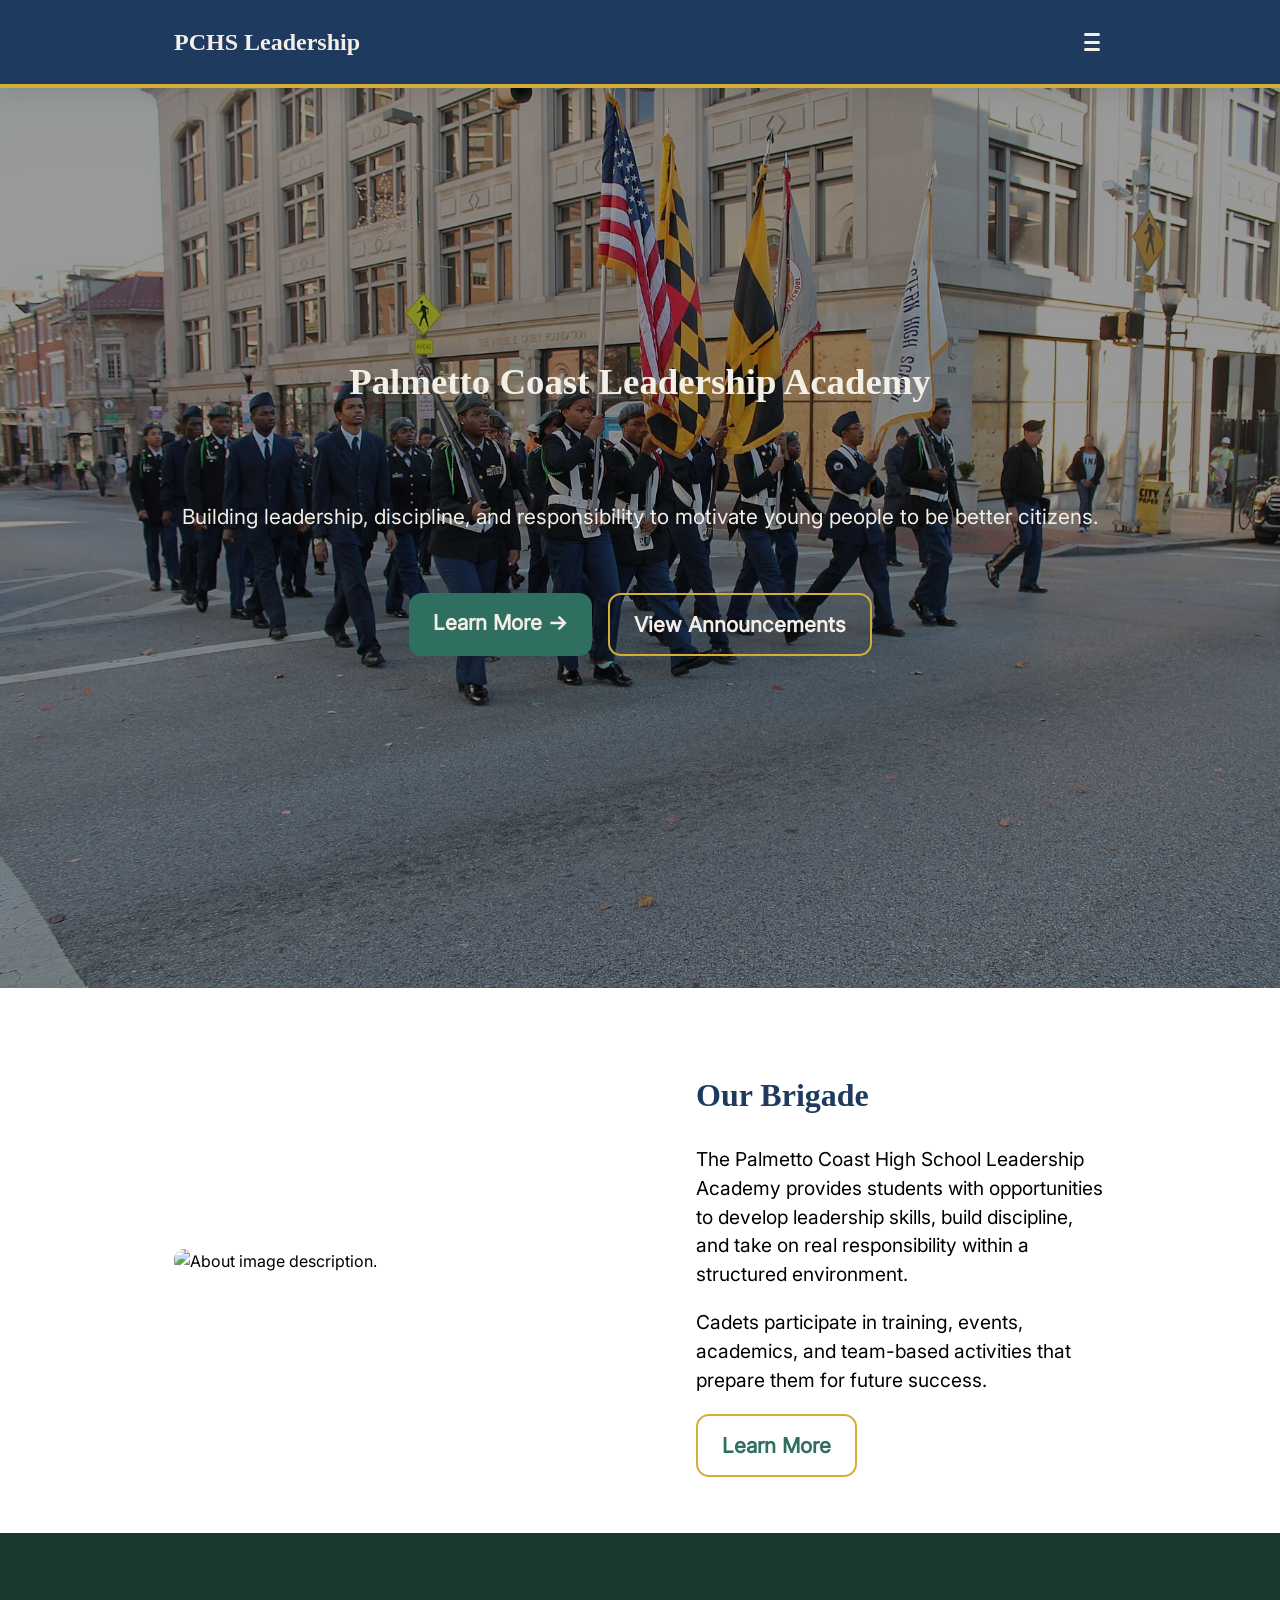
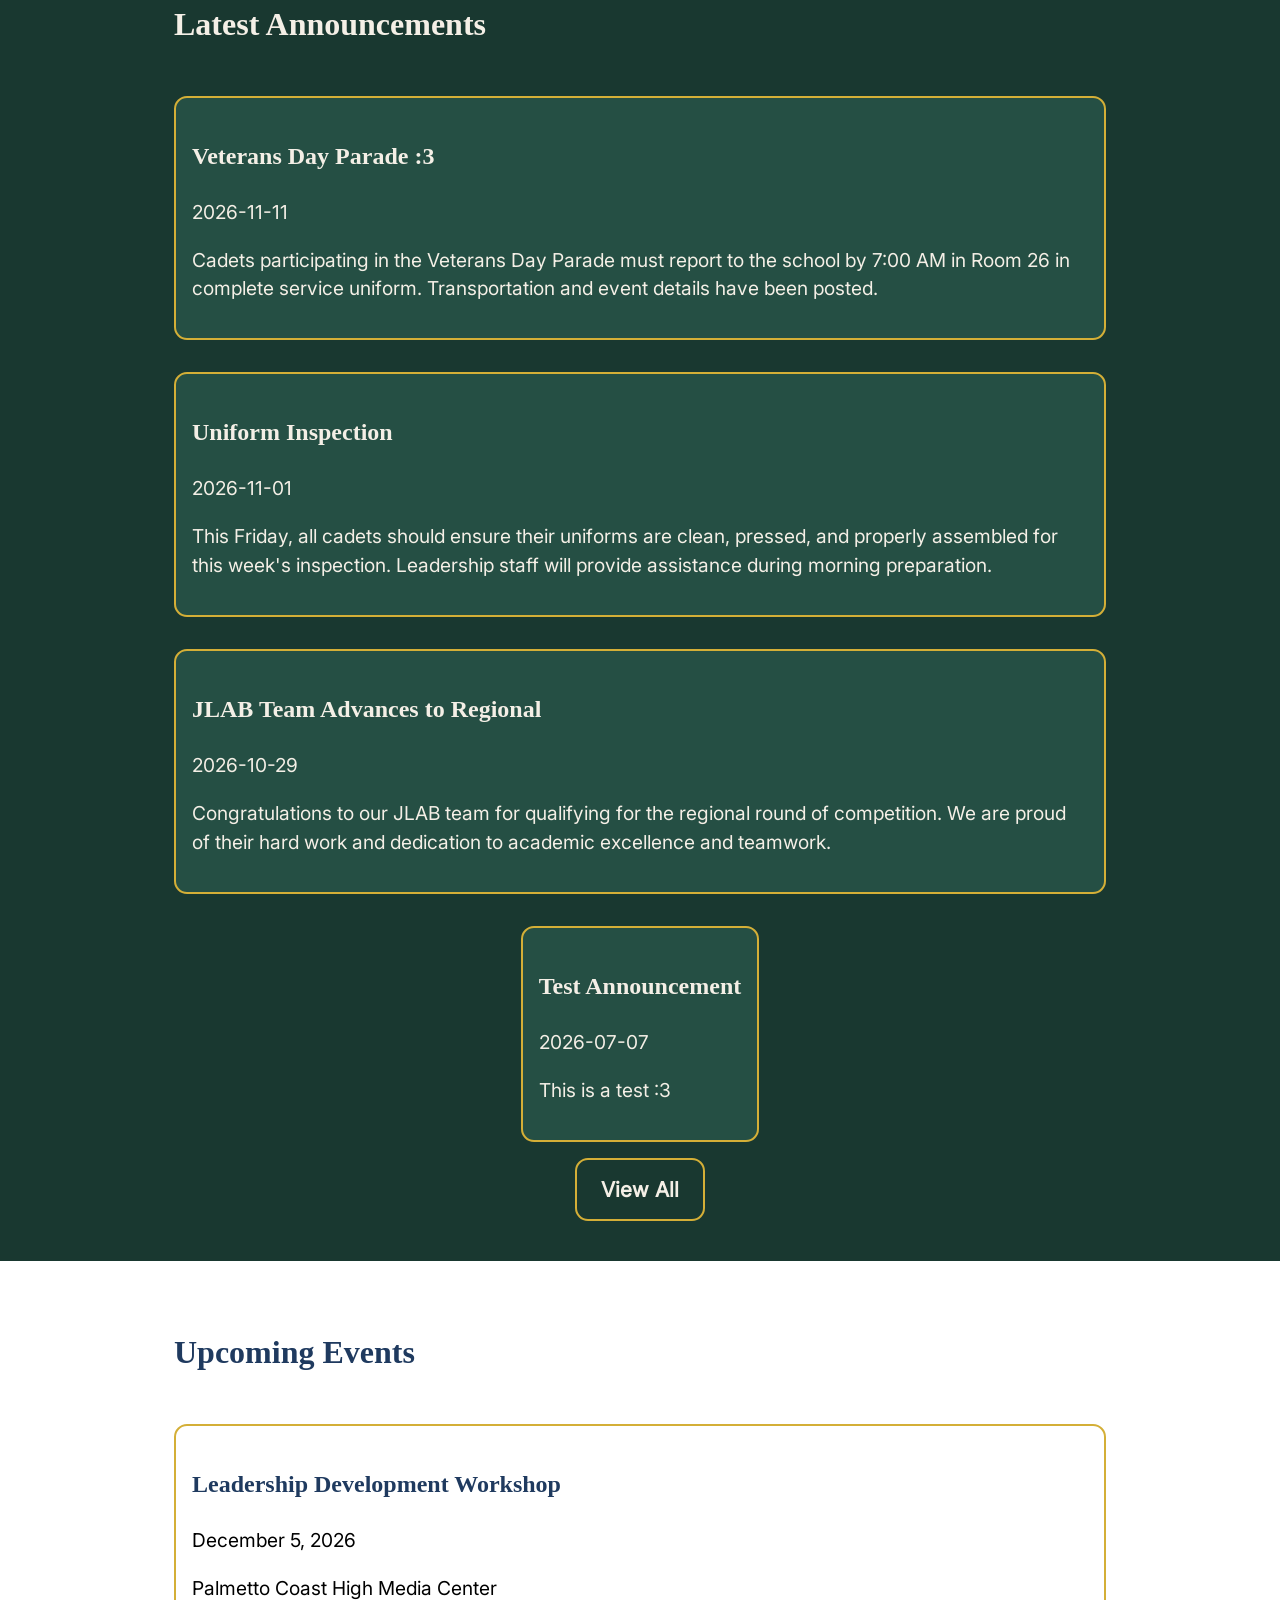
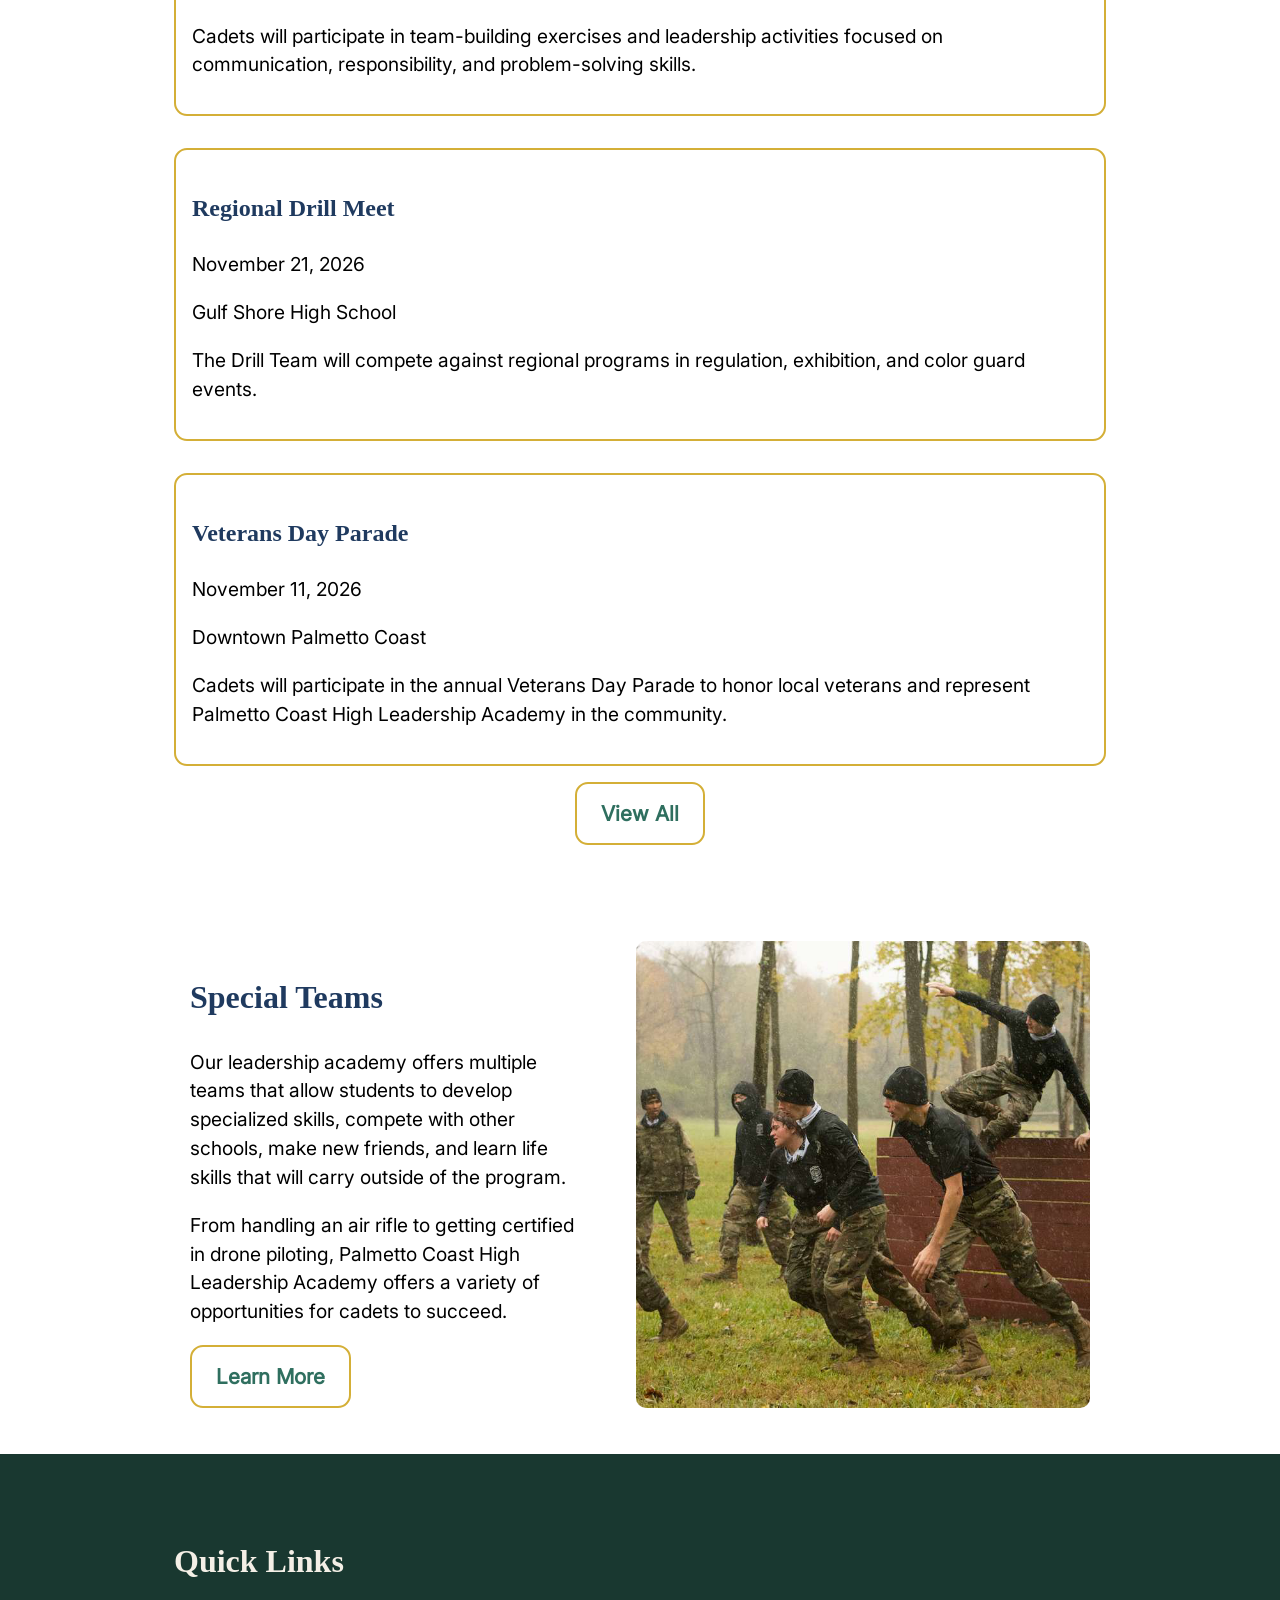
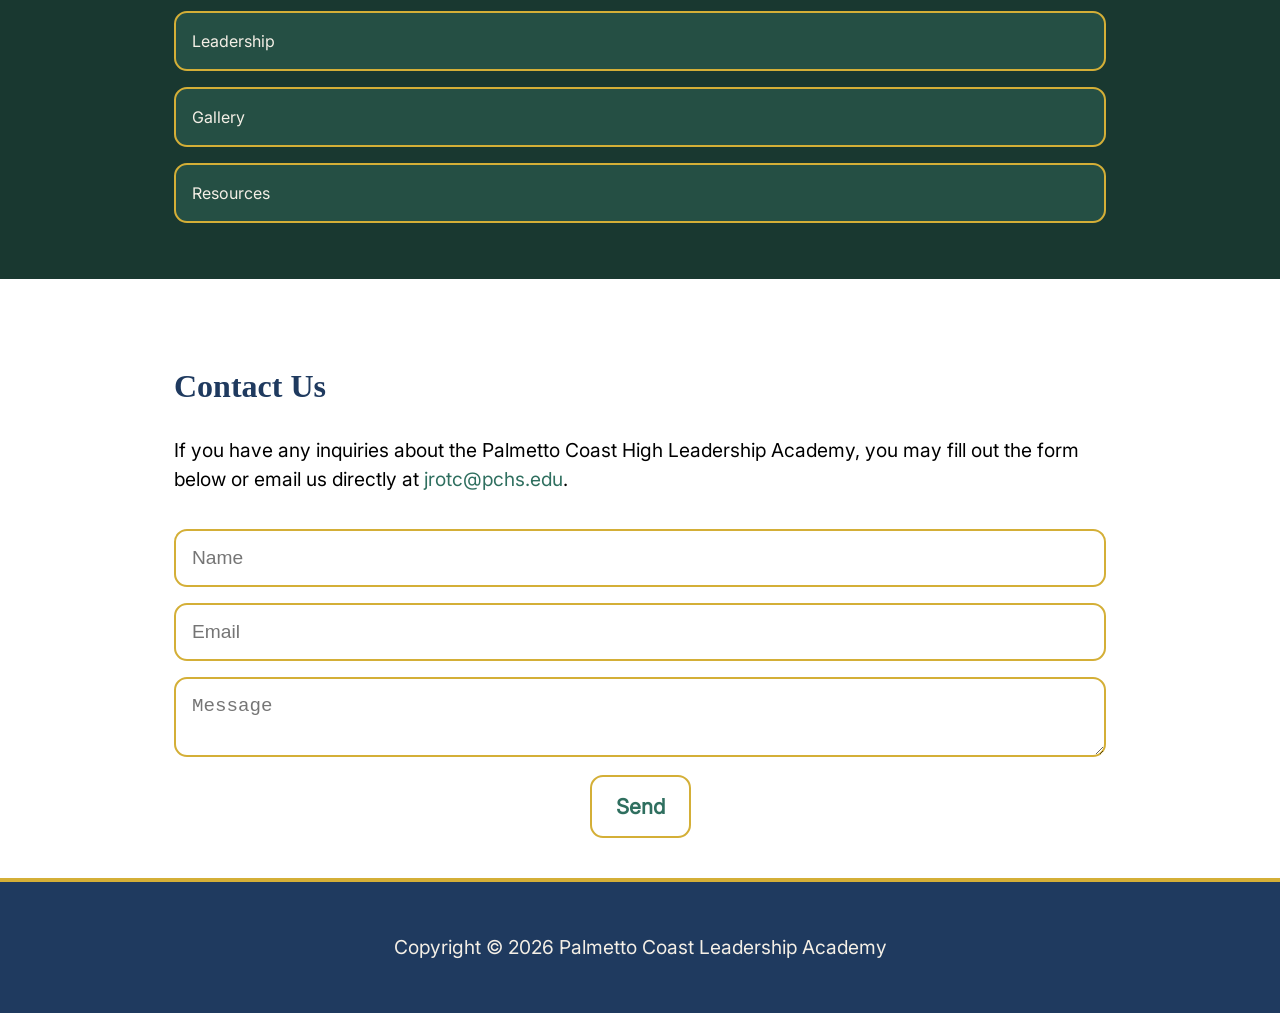
==== commit a111b01a: "Update index.html" ====
--- a/src/index.html
+++ b/src/index.html
@@ -69,7 +69,7 @@
         <div class="container overview__container">
           <div class="overview__img">
             <img
-              src="assets/images/about-img.jpg"
+              src="https://sysmake-dev.github.io/pchs-jrotc-case-study/src/assets/images/about-img.jpg"
               alt="About image description."
             />
           </div>
--- a/src/assets/css/style.css
+++ b/src/assets/css/style.css
@@ -92,6 +92,71 @@
   text-align: center;
 }
 
+button {
+  font-size: 1.3rem;
+}
+
+.button {
+  display: inline-block;
+  align-items: center;
+  padding: 0.875rem 1.5rem;
+  width: 100%;
+  border: 2px solid transparent;
+  border-radius: 13px;
+  font: inherit;
+  font-weight: 600;
+  text-decoration: none;
+  cursor: pointer;
+  transition: all 0.25s ease;
+}
+
+.button:hover {
+  transform: translateY(-2px);
+}
+
+.button:focus-visible {
+  outline: 3px solid var(--color-primary);
+  outline-offset: 3px;
+}
+
+.button-primary {
+  color: var(--color-neutral);
+  border: 2px transparent;
+  background: var(--color-accent);
+  transition: all 0.25s ease;
+  font-size: 1.3rem;
+}
+
+.button-primary:hover {
+  border: 2px solid var(--color-secondary);
+}
+
+.button-primary:active {
+  transform: translateY(1px);
+}
+
+.button-secondary {
+  color: var(--color-neutral);
+  background-color: transparent;
+  border-color: var(--color-secondary);
+  font-size: 1.3rem;
+}
+
+.button-secondary:hover {
+  background: var(--color-accent);
+}
+
+.button-secondary:active {
+  transform: translateY(1px);
+}
+
+/* Desktops and larger screens */
+@media (min-width: 801px) {
+  .button {
+    width: auto;
+  }
+}
+
 .item__grid {
   display: flex;
   flex-wrap: wrap;
@@ -103,7 +168,7 @@
 
 .item {
   border: 2px solid var(--color-secondary);
-  border-radius: 10px;
+  border-radius: 13px;
   padding: 1rem;
   margin-top: 1rem;
   transition: all 0.25s ease;
@@ -117,7 +182,7 @@
 .card__item {
   padding: 1rem;
   border: 2px solid var(--color-secondary);
-  border-radius: 15px;
+  border-radius: 13px;
   height: auto;
   text-align: center;
   transition: all 0.25s ease;
@@ -144,7 +209,7 @@
 .profile-card__item {
   padding: 1rem;
   border: 2px solid var(--color-secondary);
-  border-radius: 10px;
+  border-radius: 13px;
   height: auto;
   transition: all 0.25s ease;
   display: flex;
@@ -162,7 +227,7 @@
 .profile-card__item img {
   width: 100%;
   height: auto;
-  border-radius: 10px;
+  border-radius: 13px;
 }
 
 .profile-card__item h3 {
@@ -236,13 +301,6 @@
   box-shadow: 0 10px 20px rgba(0, 0, 0, 0.15);
   cursor: pointer;
   border: 2px solid var(--color-secondary);
-}
-
-/* Desktops and larger screens */
-@media (min-width: 801px) {
-  #cta button {
-    width: 50%;
-  }
 }
 
 .dark {
@@ -412,6 +470,10 @@
    ================================= */
 
 #hero {
+  position: relative;
+  display: flex;
+  align-items: center;
+  min-height: 100vh;
   text-align: center;
   background:
     linear-gradient(rgba(0, 0, 0, 0.4), rgba(0, 0, 0, 0.4)),
@@ -420,68 +482,40 @@
   background-position: center;
   background-repeat: no-repeat;
   background-size: cover;
-  height: 100vh;
 }
 
 .hero__container {
-  margin-top: 4rem;
-}
-
-#hero h1 {
-  color: var(--color-neutral);
+  position: relative;
+  z-index: 1;
+  display: flex;
+  flex-direction: column;
+  align-items: center;
+  gap: 2rem;
+}
+
+.hero__buttons {
+  display: flex;
+  flex-wrap: wrap;
+  justify-content: center;
+  gap: 1rem;
+}
+
+/* Desktops and larger screens */
+@media (min-width: 801px) {
+  .hero__container {
+    transform: translateY(-3rem);
+    gap: 2.5rem;
+  }
+}
+
+#hero h2 {
+  color: var(--color-neutral);
+  font-size: 2.3rem;
 }
 
 #hero p {
   color: var(--color-neutral);
-}
-
-.hero__buttons {
-  margin-top: 2rem;
-}
-
-.hero__buttons button {
-  margin: 0.65rem;
-  padding: 14px 28px;
-  width: 100%;
-  border-radius: 999px;
-  box-shadow: 0 6px 14px rgba(0, 0, 0, 0.12);
-  color: var(--color-neutral);
-  font-family: "Inter";
-  font-size: 1.2rem;
-  font-weight: 600;
-  transition: all 0.25s ease;
-}
-
-.primary-btn {
-  border: 2px solid var(--color-accent);
-  background: var(--color-accent);
-}
-
-.secondary-btn {
-  border: 2px solid var(--color-secondary);
-  background: none;
-}
-
-.hero__buttons button:hover {
-  transform: translateY(-2px);
-  box-shadow: 0 10px 20px rgba(0, 0, 0, 0.15);
-  border: 2px solid var(--color-secondary);
-  cursor: pointer;
-}
-
-.secondary-btn:hover {
-  background: var(--color-accent);
-}
-
-/* Desktops and larger screens */
-@media (min-width: 801px) {
-  #hero__about {
-    height: 90vh;
-  }
-
-  .hero__buttons button {
-    width: 60%;
-  }
+  font-size: 1.3rem;
 }
 
 /* ================================
@@ -495,30 +529,19 @@
 
 #overview img {
   width: 100%;
-  border-radius: 10px;
-}
-
-#overview button {
-  margin: 0.65rem;
-  padding: 14px 28px;
-  width: 100%;
-  border: 2px solid var(--color-secondary);
-  border-radius: 999px;
-  background: none;
-  box-shadow: 0 6px 14px rgba(0, 0, 0, 0.12);
+  border-radius: 13px;
+}
+
+.content__button {
+  text-align: center;
+}
+
+#overview a {
   color: var(--color-accent);
-  font-family: "Inter";
-  font-size: 1.2rem;
-  font-weight: 600;
-  transition: all 0.25s ease;
-}
-
-#overview button:hover {
-  transform: translateY(-2px);
-  box-shadow: 0 10px 20px rgba(0, 0, 0, 0.15);
-  background: var(--color-accent);
-  color: var(--color-neutral);
-  cursor: pointer;
+}
+
+#overview a:hover {
+  color: var(--color-neutral);
 }
 
 /* Desktops and larger screens */
@@ -541,6 +564,10 @@
   .overview__content {
     width: auto;
   }
+
+  #overview a {
+    float: left;
+  }
 }
 
 /* ================================
@@ -561,7 +588,7 @@
 
 .announcement__item {
   border: 2px solid var(--color-secondary);
-  border-radius: 10px;
+  border-radius: 13px;
   background: var(--color-surface-light);
   padding: 1rem;
   margin-top: 1rem;
@@ -573,48 +600,45 @@
   box-shadow: 0 10px 20px rgba(0, 0, 0, 0.15);
 }
 
-#announcements button {
-  margin: 0.65rem;
-  padding: 14px 28px;
-  width: 100%;
-  border: 2px solid var(--color-secondary);
-  border-radius: 999px;
-  background: none;
-  box-shadow: 0 6px 14px rgba(0, 0, 0, 0.12);
-  color: var(--color-neutral);
-  font-family: "Inter";
-  font-size: 1.2rem;
-  font-weight: 600;
-  transition: all 0.25s ease;
-}
-
-#announcements button:hover {
-  transform: translateY(-2px);
-  box-shadow: 0 10px 20px rgba(0, 0, 0, 0.15);
-  background: var(--color-accent);
-  color: var(--color-neutral);
-  cursor: pointer;
-}
-
 .view-all {
   display: flex;
   justify-content: center;
+  text-align: center;
   margin-top: 1rem;
 }
 
-.view-all a {
-  width: 100%;
-}
-
-/* Desktops and larger screens */
-@media (min-width: 801px) {
-  #announcements button {
-    width: 50%;
-  }
-
+/* Desktops and larger screens */
+@media (min-width: 801px) {
   .view-all {
     display: flex;
   }
+}
+
+/* ================================
+   EVENTS SECTION
+   ================================= */
+
+#events {
+  padding: 1rem;
+}
+
+#events h3 {
+  color: var(--color-primary);
+}
+
+#events .view-all a {
+  color: var(--color-accent);
+}
+
+#events .view-all a:hover {
+  color: var(--color-neutral);
+}
+
+/* Desktops and larger screens */
+@media (min-width: 801px) {
+  .view-all {
+    display: flex;
+  }
 
   .view-all a {
     text-align: center;
@@ -622,56 +646,6 @@
 }
 
 /* ================================
-   EVENTS SECTION
-   ================================= */
-
-#events {
-  padding: 1rem;
-}
-
-#events h3 {
-  color: var(--color-primary);
-}
-
-#events button {
-  margin: 0.65rem;
-  padding: 14px 28px;
-  width: 100%;
-  border: 2px solid var(--color-secondary);
-  border-radius: 999px;
-  background: none;
-  box-shadow: 0 6px 14px rgba(0, 0, 0, 0.12);
-  color: var(--color-accent);
-  font-family: "Inter";
-  font-size: 1.2rem;
-  font-weight: 600;
-  transition: all 0.25s ease;
-}
-
-#events button:hover {
-  transform: translateY(-2px);
-  box-shadow: 0 10px 20px rgba(0, 0, 0, 0.15);
-  background: var(--color-accent);
-  color: var(--color-neutral);
-  cursor: pointer;
-}
-
-/* Desktops and larger screens */
-@media (min-width: 801px) {
-  #events button {
-    width: 50%;
-  }
-
-  .view-all {
-    display: flex;
-  }
-
-  .view-all a {
-    text-align: center;
-  }
-}
-
-/* ================================
    SPECIAL TEAMS SECTION
    ================================= */
 
@@ -682,30 +656,15 @@
 
 #teams img {
   width: 100%;
-  border-radius: 10px;
-}
-
-#teams button {
-  margin: 0.65rem;
-  padding: 14px 28px;
-  width: 100%;
-  border: 2px solid var(--color-secondary);
-  border-radius: 999px;
-  background: none;
-  box-shadow: 0 6px 14px rgba(0, 0, 0, 0.12);
+  border-radius: 13px;
+}
+
+#teams a {
   color: var(--color-accent);
-  font-family: "Inter";
-  font-size: 1.2rem;
-  font-weight: 600;
-  transition: all 0.25s ease;
-}
-
-#teams button:hover {
-  transform: translateY(-2px);
-  box-shadow: 0 10px 20px rgba(0, 0, 0, 0.15);
-  background: var(--color-accent);
-  color: var(--color-neutral);
-  cursor: pointer;
+}
+
+#teams a:hover {
+  color: var(--color-neutral);
 }
 
 /* Desktops and larger screens */
@@ -752,7 +711,7 @@
 
 .link {
   border: 2px solid var(--color-secondary);
-  border-radius: 10px;
+  border-radius: 13px;
   background: var(--color-surface-light);
   padding: 1rem;
   margin-top: 1rem;
@@ -787,7 +746,7 @@
   margin-top: 1rem;
   padding: 1rem;
   border: 2px solid var(--color-secondary);
-  border-radius: 10px;
+  border-radius: 13px;
   font-size: 1.2rem;
 }
 
@@ -795,27 +754,13 @@
   margin-top: 0.25rem;
 }
 
-.contact__form button {
-  margin: 0.65rem;
-  padding: 14px 28px;
-  width: 100%;
-  border: 2px solid var(--color-secondary);
-  border-radius: 999px;
-  background: none;
-  box-shadow: 0 6px 14px rgba(0, 0, 0, 0.12);
+.contact__form-submit button {
+  margin-top: 0.5rem;
   color: var(--color-accent);
-  font-family: "Inter";
-  font-size: 1.2rem;
-  font-weight: 600;
-  transition: all 0.25s ease;
-}
-
-.contact__form button:hover {
-  transform: translateY(-2px);
-  box-shadow: 0 10px 20px rgba(0, 0, 0, 0.15);
-  background: var(--color-accent);
-  color: var(--color-neutral);
-  cursor: pointer;
+}
+
+.contact__form-submit button:hover {
+  color: var(--color-neutral);
 }
 
 #contact a {
@@ -833,9 +778,6 @@
     display: flex;
     justify-content: center;
   }
-  .contact__form button {
-    width: 50%;
-  }
 }
 
 /* ================================
@@ -864,7 +806,7 @@
   background:
     linear-gradient(rgba(0, 0, 0, 0.4), rgba(0, 0, 0, 0.4)),
     url("../images/about-bg.jpg");
-  height: 85vh;
+  min-height: 85vh;
   background-color: rgba(0, 0, 0, 0.3);
   background-position: center;
   background-repeat: no-repeat;
@@ -875,7 +817,7 @@
 /* Desktops and larger screens */
 @media (min-width: 801px) {
   #hero__about {
-    height: 55vh;
+    min-height: 55vh;
   }
 }
 
@@ -888,7 +830,7 @@
   background:
     linear-gradient(rgba(0, 0, 0, 0.4), rgba(0, 0, 0, 0.4)),
     url("../images/leadership-bg.jpg");
-  height: 85vh;
+  min-height: 85vh;
   background-color: rgba(0, 0, 0, 0.3);
   background-position: center;
   background-repeat: no-repeat;
@@ -899,7 +841,7 @@
 /* Desktops and larger screens */
 @media (min-width: 801px) {
   #hero__leadership {
-    height: 55vh;
+    min-height: 55vh;
   }
 }
 
@@ -912,7 +854,7 @@
   background:
     linear-gradient(rgba(0, 0, 0, 0.4), rgba(0, 0, 0, 0.4)),
     url("../images/teams-bg.jpg");
-  height: 85vh;
+  min-height: 85vh;
   background-color: rgba(0, 0, 0, 0.3);
   background-position: center;
   background-repeat: no-repeat;
@@ -923,7 +865,7 @@
 /* Desktops and larger screens */
 @media (min-width: 801px) {
   #hero__teams {
-    height: 55vh;
+    min-height: 55vh;
   }
 }
 
@@ -944,7 +886,7 @@
   background:
     linear-gradient(rgba(0, 0, 0, 0.4), rgba(0, 0, 0, 0.4)),
     url("../images/gallery-bg.jpg");
-  height: 85vh;
+  min-height: 85vh;
   background-color: rgba(0, 0, 0, 0.3);
   background-position: center;
   background-repeat: no-repeat;
@@ -967,7 +909,7 @@
 
 .gallery__item {
   border: 2px solid var(--color-secondary);
-  border-radius: 10px;
+  border-radius: 13px;
   background: none;
   padding: 0;
   cursor: pointer;
@@ -998,17 +940,11 @@
 
 .gallery__expand {
   margin-top: 1.5rem;
-  padding: 0.85rem 1rem;
-  width: 100%;
-  border: 2px solid var(--color-secondary);
-  border-radius: 999px;
-  background: none;
-  box-shadow: 0 6px 14px rgba(0, 0, 0, 0.12);
   color: var(--color-accent);
-  font-family: "Inter";
-  font-size: 1.2rem;
-  font-weight: 600;
-  transition: all 0.25s ease;
+}
+
+.gallery__expand:hover {
+  color: var(--color-neutral);
 }
 
 .gallery__expand:hover {
@@ -1049,7 +985,7 @@
 /* Desktops */
 @media (min-width: 1024px) {
   #hero__gallery {
-    height: 55vh;
+    min-height: 55vh;
   }
 
   .gallery__grid {
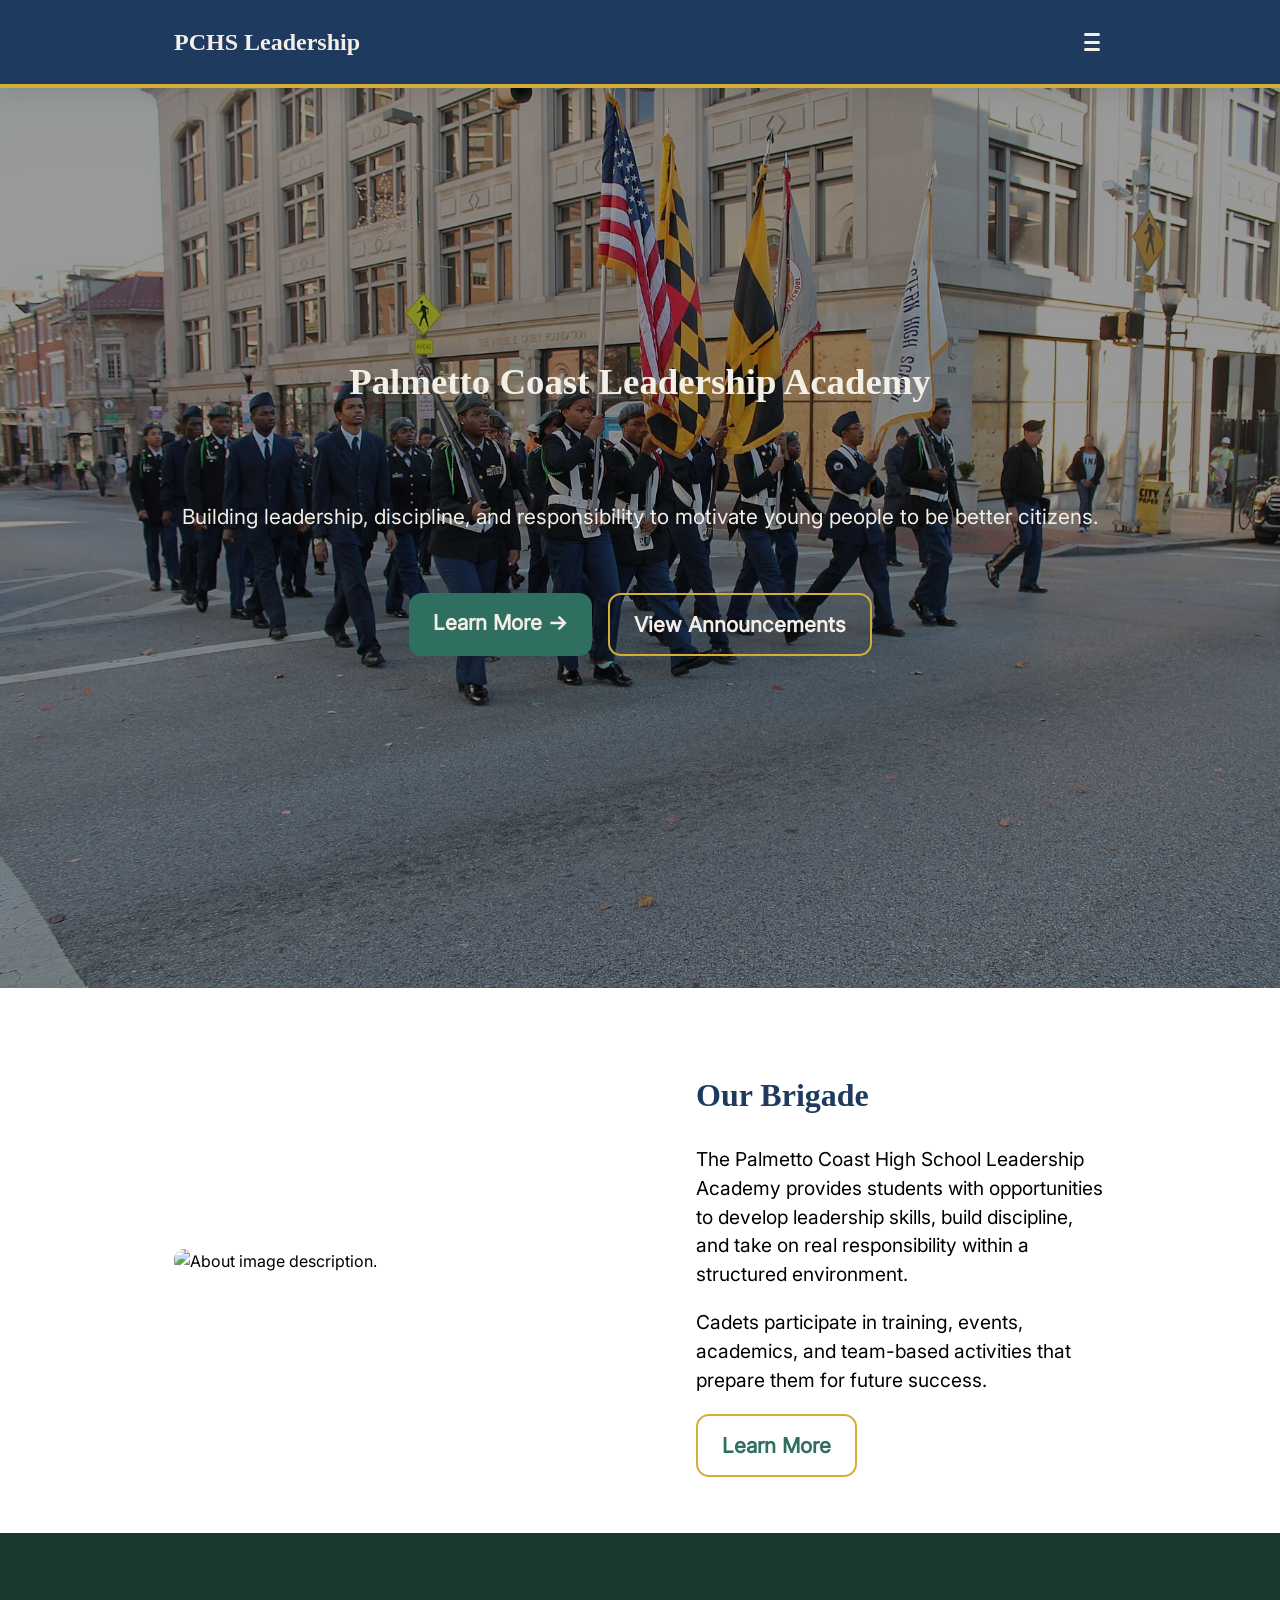
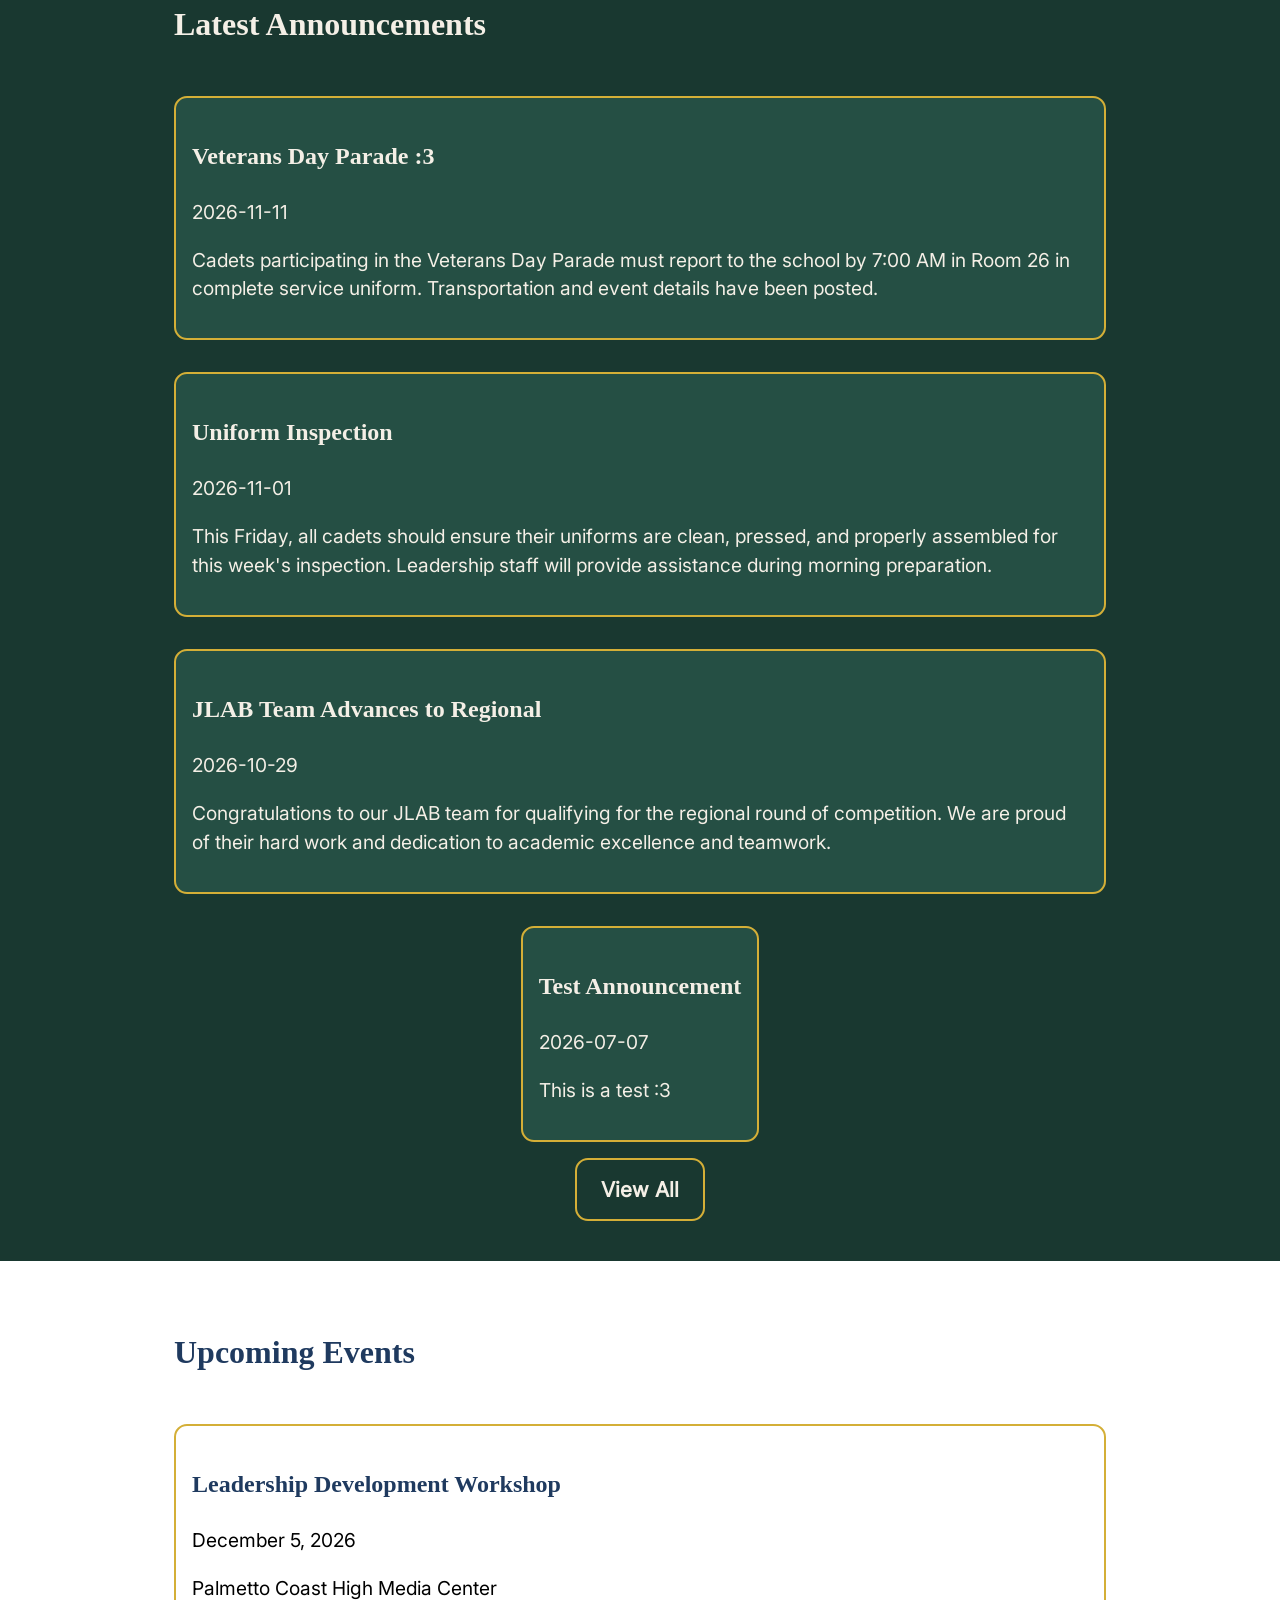
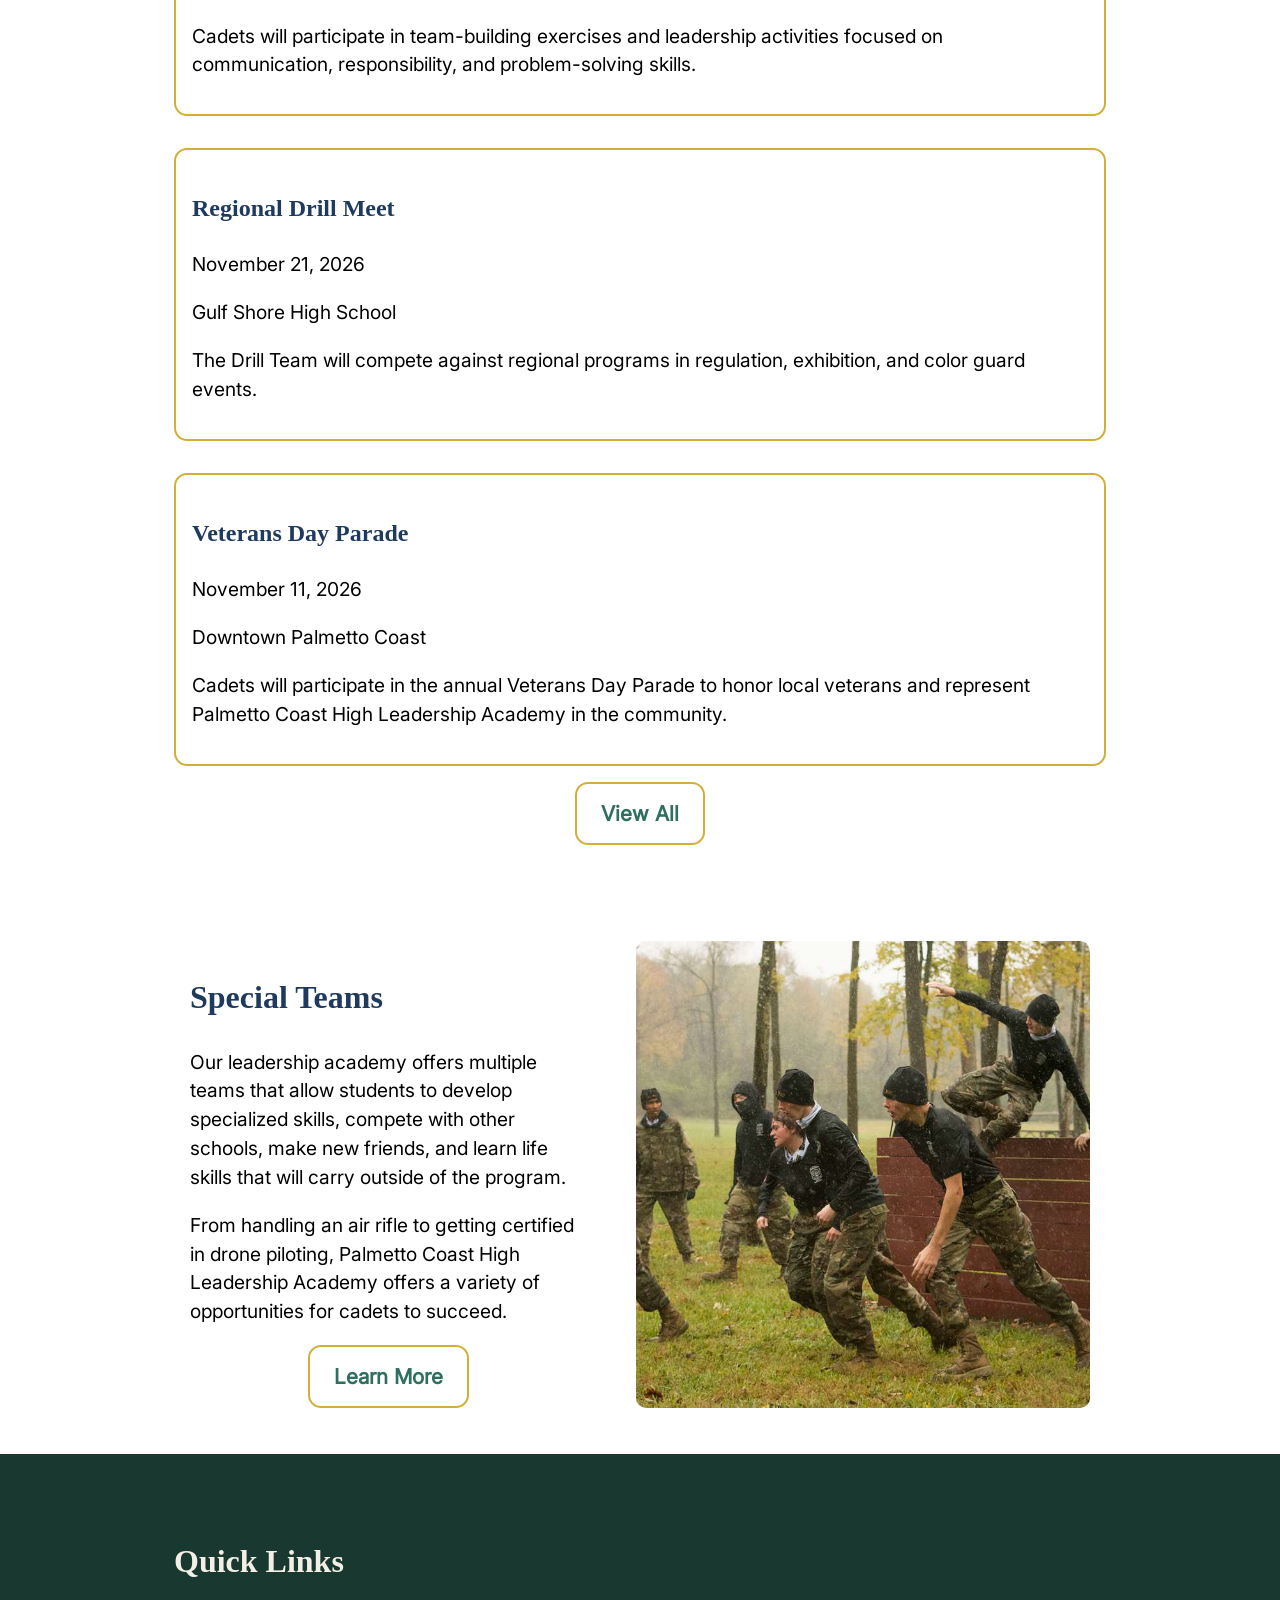
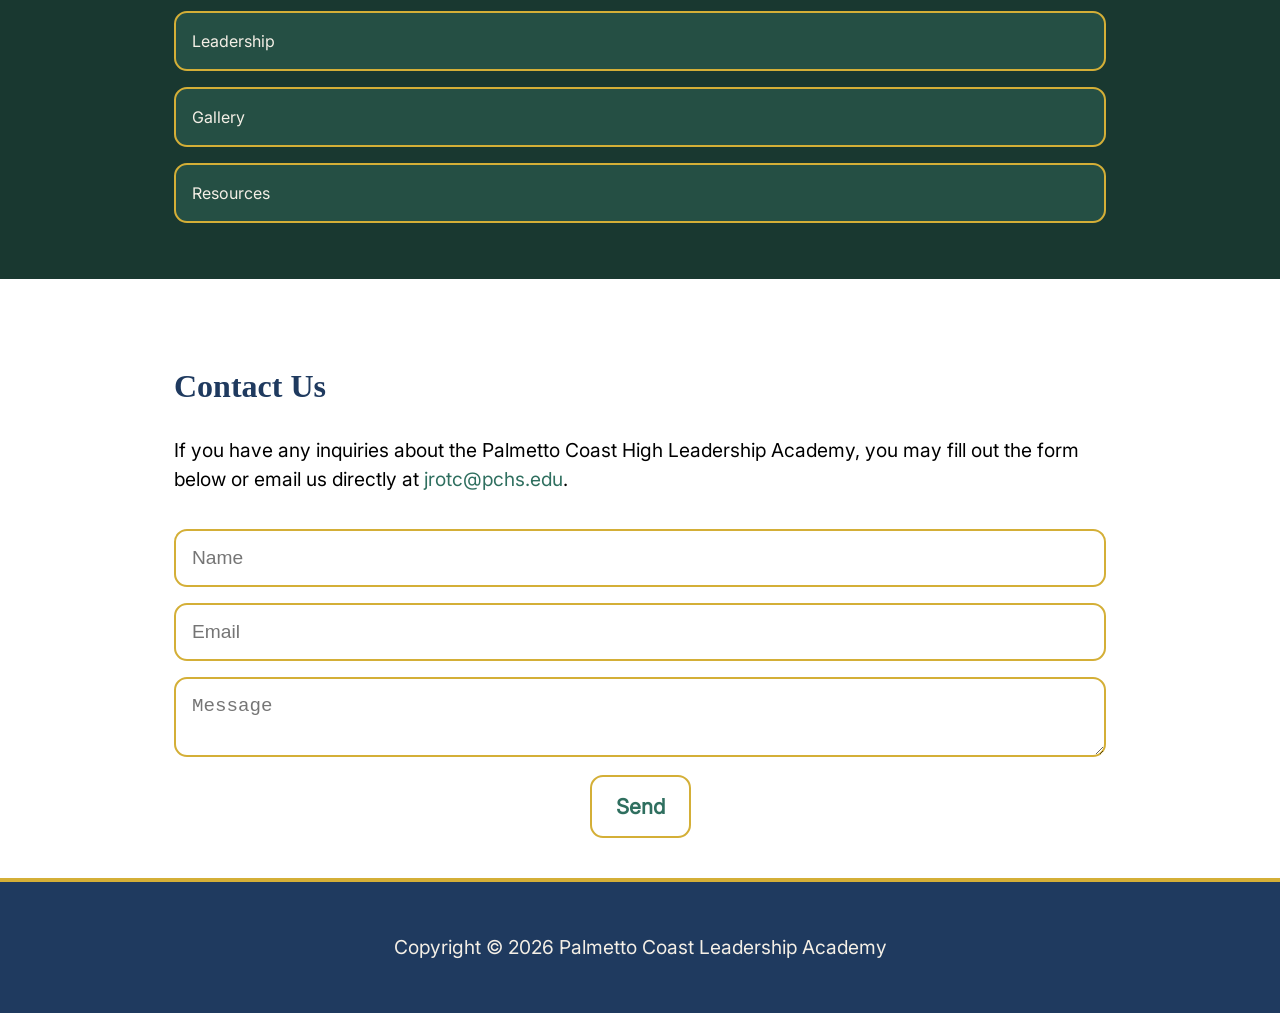
==== commit 785de4ce: "Update index.html" ====
--- a/src/index.html
+++ b/src/index.html
@@ -144,10 +144,9 @@
               Palmetto Coast High Leadership Academy offers a variety of
               opportunities for cadets to succeed.
             </p>
-            <a href="pages/teams.html" class="button button-secondary"
-              >Learn More</a
-            >
-          </div>
+            <div class="content__button">
+              <a href="pages/teams.html" class="button button-secondary">Learn More</a>
+            </div>
         </div>
       </section>
 
